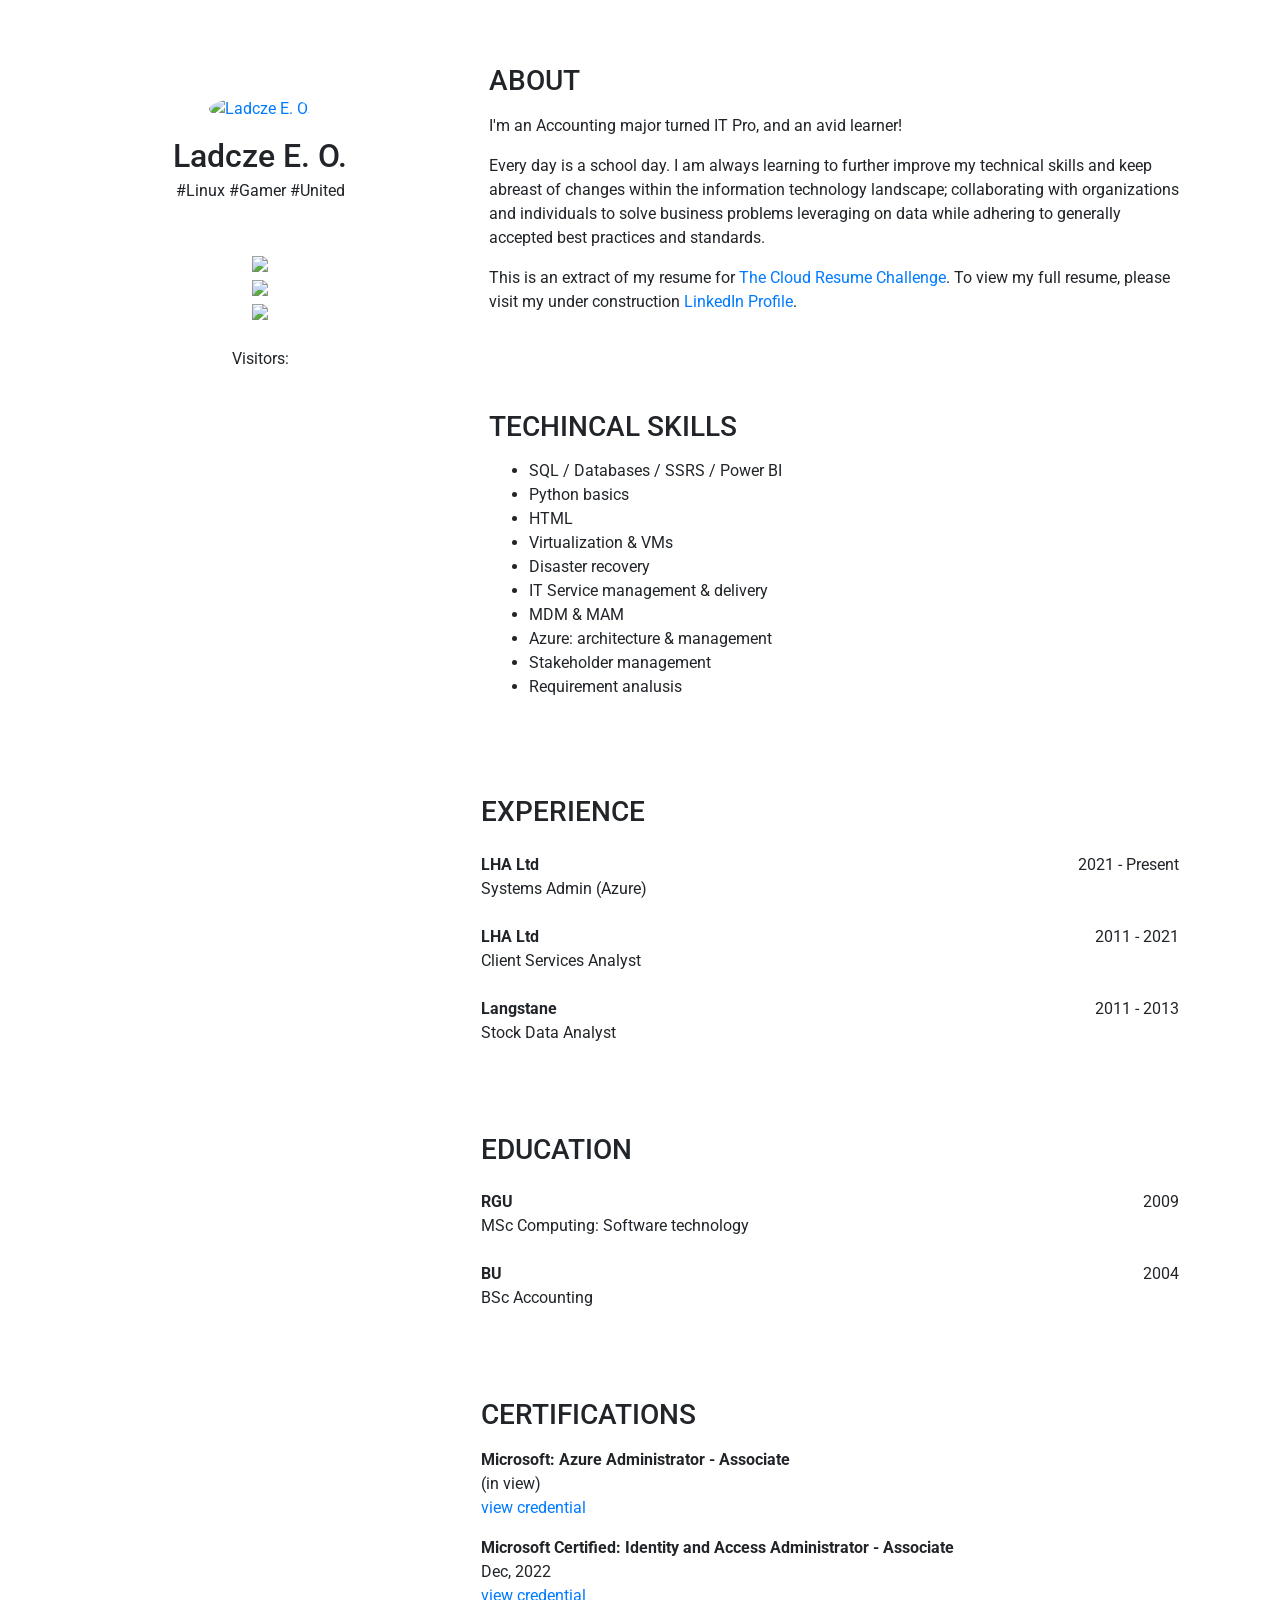
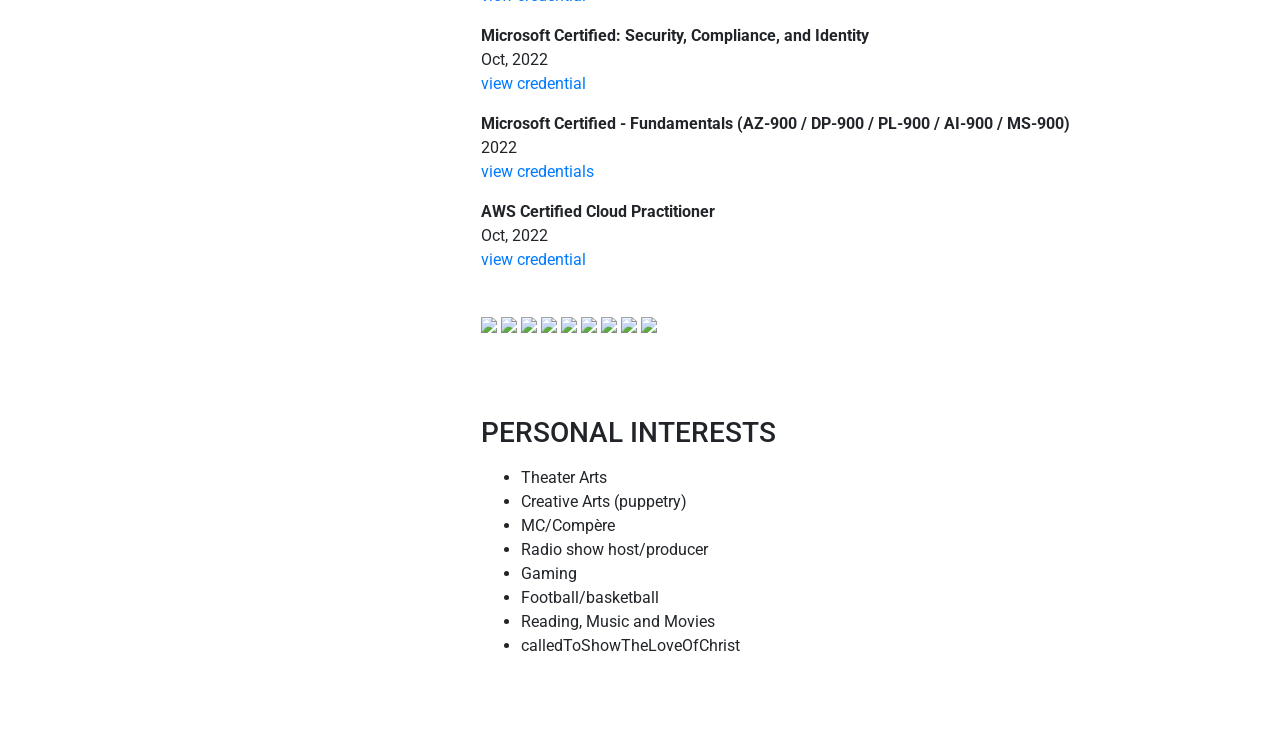
==== frontend/index.html @ a220a081 "Updates to strcuture, created main.js file" ====
<!DOCTYPE html>
<html lang="en">
<head>
	<meta http-equiv="Content-Type" content="text/html; charset=utf-8" />
	<meta name="viewport" content="width=device-width, initial-scale=1, shrink-to-fit=no" />
	<title>Ladcze E. O.</title>
    <link rel="icon" type="image/x-icon" href="img/favicon.ico" />
	<meta name="robots" content="noindex,nofollow" />
	<link rel="stylesheet" href="https://cdnjs.cloudflare.com/ajax/libs/twitter-bootstrap/4.4.1/css/bootstrap.min.css" />
	<link rel="stylesheet" href="css/styles.css" />
	<link rel="preconnect" href="https://fonts.gstatic.com" />
	<link rel="stylesheet" href="https://fonts.googleapis.com/css2?family=Roboto:wght@300;400;500;700;900&display=swap" />
</head>
<body>
	<div class="container my-3 my-md-5">
		<div class="row">
            <header class="col-12 col-md-4 col-lg-4">
                <aside class="sidebar text-center px-2 px-md-3 px-lg-5 py-4 py-md-5">
                    <div class="sticky-wrap">
                        <div id="user-info" class="user-info">
                            <div class="about"><a href="img/LEO-Avatar.png" alt="Ladcze E. O."><img src="LEO-Avatar.png" alt="Ladcze E. O." class="profile-pic img-fluid rounded-circle" /></a>
                                <h2 class="name mt-3 mb-1">Ladcze E. O.</h2>
                                <p class="job-name mb-0">#Linux #Gamer #United</p>
                            </div>
                            <div id="contact-info" class="contact-info mt-5">

                                <div class="social-icons">
                                    <ul class="list-unstyled mb-0">

<li>
<a href="https://github.com/ladcze" class="test">
<img src ="icons8-github-50.png" viewBox="0 0 24 24" img src ="img/img_chania.jpg">
<title>GitHub icon</title>
<path img src="icons8-linkedin-50.png"/>
</img>
</a>
</li>

<li>
<a href="https://linkedin.com/in" class="test">
<img src ="icons8-linkedin-50.png" viewBox="0 0 24 24" img src ="img/img_chania.jpg">
<title>GitHub icon</title>
<path img src="icons8-linkedin-50.png"/>
</img>
</a>
</li>

<li>
<a href="https://twitter.com/" class="test">
<img src ="icons8-twitter-50.png" viewBox="0 0 24 24" img src ="img/img_chania.jpg">
<title>Twitter icon</title>
<path img src="icons8-twitter-50.png"/>
</img>
</a>
</li>
                                    </ul>
                                </div>

<br>

<!-- Site stat (page counter) -->                                
<div id="visitors" class="visitors"> Visitors: <span id="visits"></span><span id="loader" class="loader"></span></div>
                            </div>
                        </div>
                    </div>
                </aside>
            </header>

<!-- About section -->                                
            <main class="col-12 col-md-8 col-lg-8">
				<div class="content ml-0 ml-md-2 mr-0">
					<section id="about" class="section mt-3 mt-md-0 p-3">
						<h3 class="mb-3 text-uppercase">About</h3>
<p>
I'm an Accounting major turned IT Pro, and an avid learner!
<p> Every day is a school day. I am always learning to further improve my technical skills and keep abreast of changes within the information technology landscape; collaborating with organizations and individuals to solve business problems leveraging on data while adhering to generally accepted best practices and standards.
                        </p>
<p>
This is an extract of my resume for <a href="https://cloudresumechallenge.dev/">The Cloud Resume Challenge</a>. 
To view my full resume, please visit my under construction <a href="https://www.linkedin.com/in//">LinkedIn Profile</a>.
</p>
<p>
</section>

<!-- Techincal skills section -->

                    <section id="Techincal Skills" class="section mt-3 mt-md-5 p-3">
						<h3 class="mb-3 text-uppercase">Techincal Skills</h3>
						<ul>
                            			<li>SQL / Databases / SSRS / Power BI </li>
          					<li>Python basics </li>
         					<li>HTML</li>
          					<li>Virtualization & VMs </li>
         					<li>Disaster recovery </li>
         					<li>IT Service management & delivery </li>
          					<li>MDM & MAM</li>
          					<li>Azure: architecture & management </li>
          					<li>Stakeholder management </li>
          					<li>Requirement analusis </li>
          					</ul>
					</section>
				</div>
                

<!-- Work Experiecne section-->
			<section id="experience" class="section mt-3 mt-md-5 p-3">
						<h3 class="mb-3 text-uppercase">Experience</h3>
						<div class="row mt-4 mb-2">
							<div class="col-6"> 
                                <span class="tiny-super font-weight-bold">LHA Ltd</span> 
                                <span class="tiny-super d-block title">Systems Admin (Azure)</span> 
                            </div>
				<div class="col-6 text-right"> <span class="tiny-super date">2021 - Present</span> </div>
						</div>
						<div class="row mt-4 mb-2">
							<div class="col-6"> 
                                <span class="tiny-super font-weight-bold">LHA Ltd</span> 
                                <span class="tiny-super d-block title">Client Services Analyst</span> 
                            </div>
				<div class="col-6 text-right"> <span class="tiny-super date">2011 - 2021</span> </div>
						</div>
                        <div class="row mt-4 mb-2">
							<div class="col-6"> 
                                <span class="tiny-super font-weight-bold">Langstane</span> 
                                <span class="tiny-super d-block title">Stock Data Analyst</span> 
                            </div>
				<div class="col-6 text-right"> <span class="tiny-super date">2011 - 2013</span> </div>
						               
</div>
</section>


<!-- Education section-->
			<section id="Education" class="section mt-3 mt-md-5 p-3">
						<h3 class="mb-3 text-uppercase">Education</h3>
                        			<div class="row mt-4 mb-2">
							<div class="col-6"> 
                                <span class="tiny-super d-block font-weight-bold">RGU</span> 
                                <span class="tiny-super">MSc Computing: Software technology</span> 
                            </div>
							<div class="col-6 text-right"> <span class="tiny-super">2009</span> </div>
						</div>

						<div class="row mt-4 mb-2">
							<div class="col-6"> 
                                <span class="tiny-super d-block font-weight-bold">BU</span> 
                                <span class="tiny-super">BSc Accounting</span> 
                            </div>
							<div class="col-6 text-right"> <span class="tiny-super">2004</span> </div>

</div>
</section>

<!-- Certifications section -->
<section id="certifications" class="section mt-3 mt-md-5 p-3">
<h3 class="mb-3 text-uppercase">Certifications</h3>

<div>
<strong>Microsoft: Azure Administrator - Associate</strong>
<p>
(in view)
<br /><a href="https://www.credly.com/badges">view credential</a>
</p>
</div>

<div>
<strong>Microsoft Certified: Identity and Access Administrator - Associate</strong>
<p>
Dec, 2022
<br /><a href="https://www.credly.com/badges/7c738f99-0f61-41a0-9105-2d678d7f0965/public_url">view credential</a>
</p>
</div>                        
						
<div>
<strong>Microsoft Certified: Security, Compliance, and Identity</strong>
<p>
Oct, 2022
<br /><a href="https://www.credly.com/badges/2fd1d959-5e57-4a53-86ec-54fb3fcf7940/public_url">view credential</a>
</p>
</div>                        

<div>
<strong>Microsoft Certified - Fundamentals (AZ-900 / DP-900 / PL-900 / AI-900 / MS-900)</strong>
<p>
2022
<br /><a href="https://www.credly.com/earner/earned">view credentials</a> 
</p>
</div>
                        
<div>
<strong>AWS Certified Cloud Practitioner</strong>
<br />Oct, 2022
<br /><a href="https://www.credly.com/badges/2fd1d959-5e57-4a53-86ec-54fb3fcf7940/public_url">view credential</a> 
</p>

<br>
<img src="microsoft-certified-identity-and-access-administrator-associate.png">	<img src="microsoft-certified-security-compliance-and-identity-fundamentals.png">	<img src="aws-certified-cloud-practitioner.png">	<img src="microsoft-certified-azure-fundamentals.png"> 	<img src="microsoft-365-certified-fundamentals.png">	<img src="microsoft-certified-azure-ai-fundamentals.png">	<img src="microsoft-certified-azure-data-fundamentals.png">	<img src="microsoft-certified-power-platform-fundamentals.png">	<img src="mta-database-fundamentals-certified-2021.png">		
</div>
</section>
                    

<!-- Hobbies/Personal interests section -->

                    <section id="Personal Interests" class="section mt-3 mt-md-5 p-3">
						<h3 class="mb-3 text-uppercase">Personal Interests</h3>
						<ul>
                            <li>Theater Arts</li>
          					<li>Creative Arts (puppetry)</li>
         					<li>MC/Compère</li>
          					<li>Radio show host/producer</li>
         					<li>Gaming</li>
         					<li>Football/basketball</li>
          					<li>Reading, Music and Movies</li>
          					<li>calledToShowTheLoveOfChrist</li>
                        </ul>
					</section>
				</div>
			</main>
		</div>
	</div>
    <script src="https://code.jquery.com/jquery-3.6.1.min.js" integrity="sha256-o88AwQnZB+VDvE9tvIXrMQaPlFFSUTR+nldQm1LuPXQ=" crossorigin="anonymous"></script>
	<script src="js/scripts.js"></script>
</body>
</html>
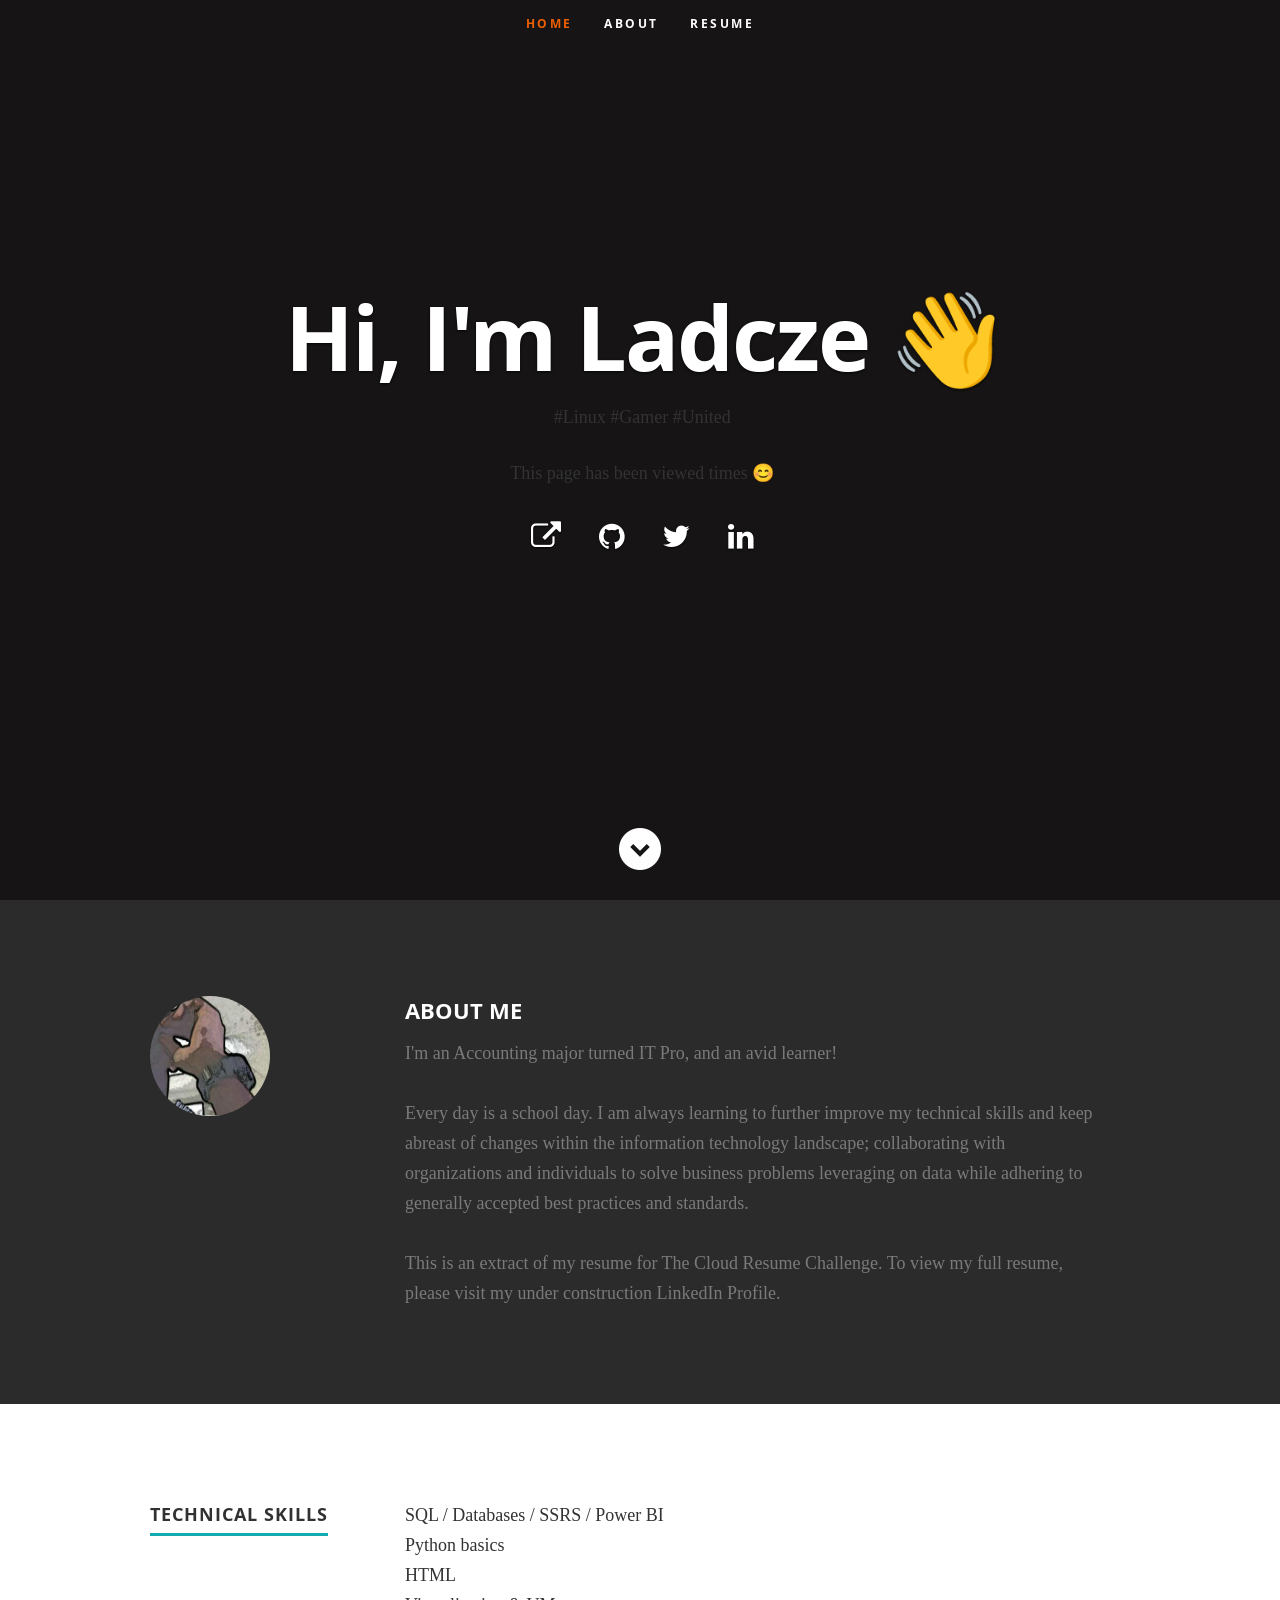
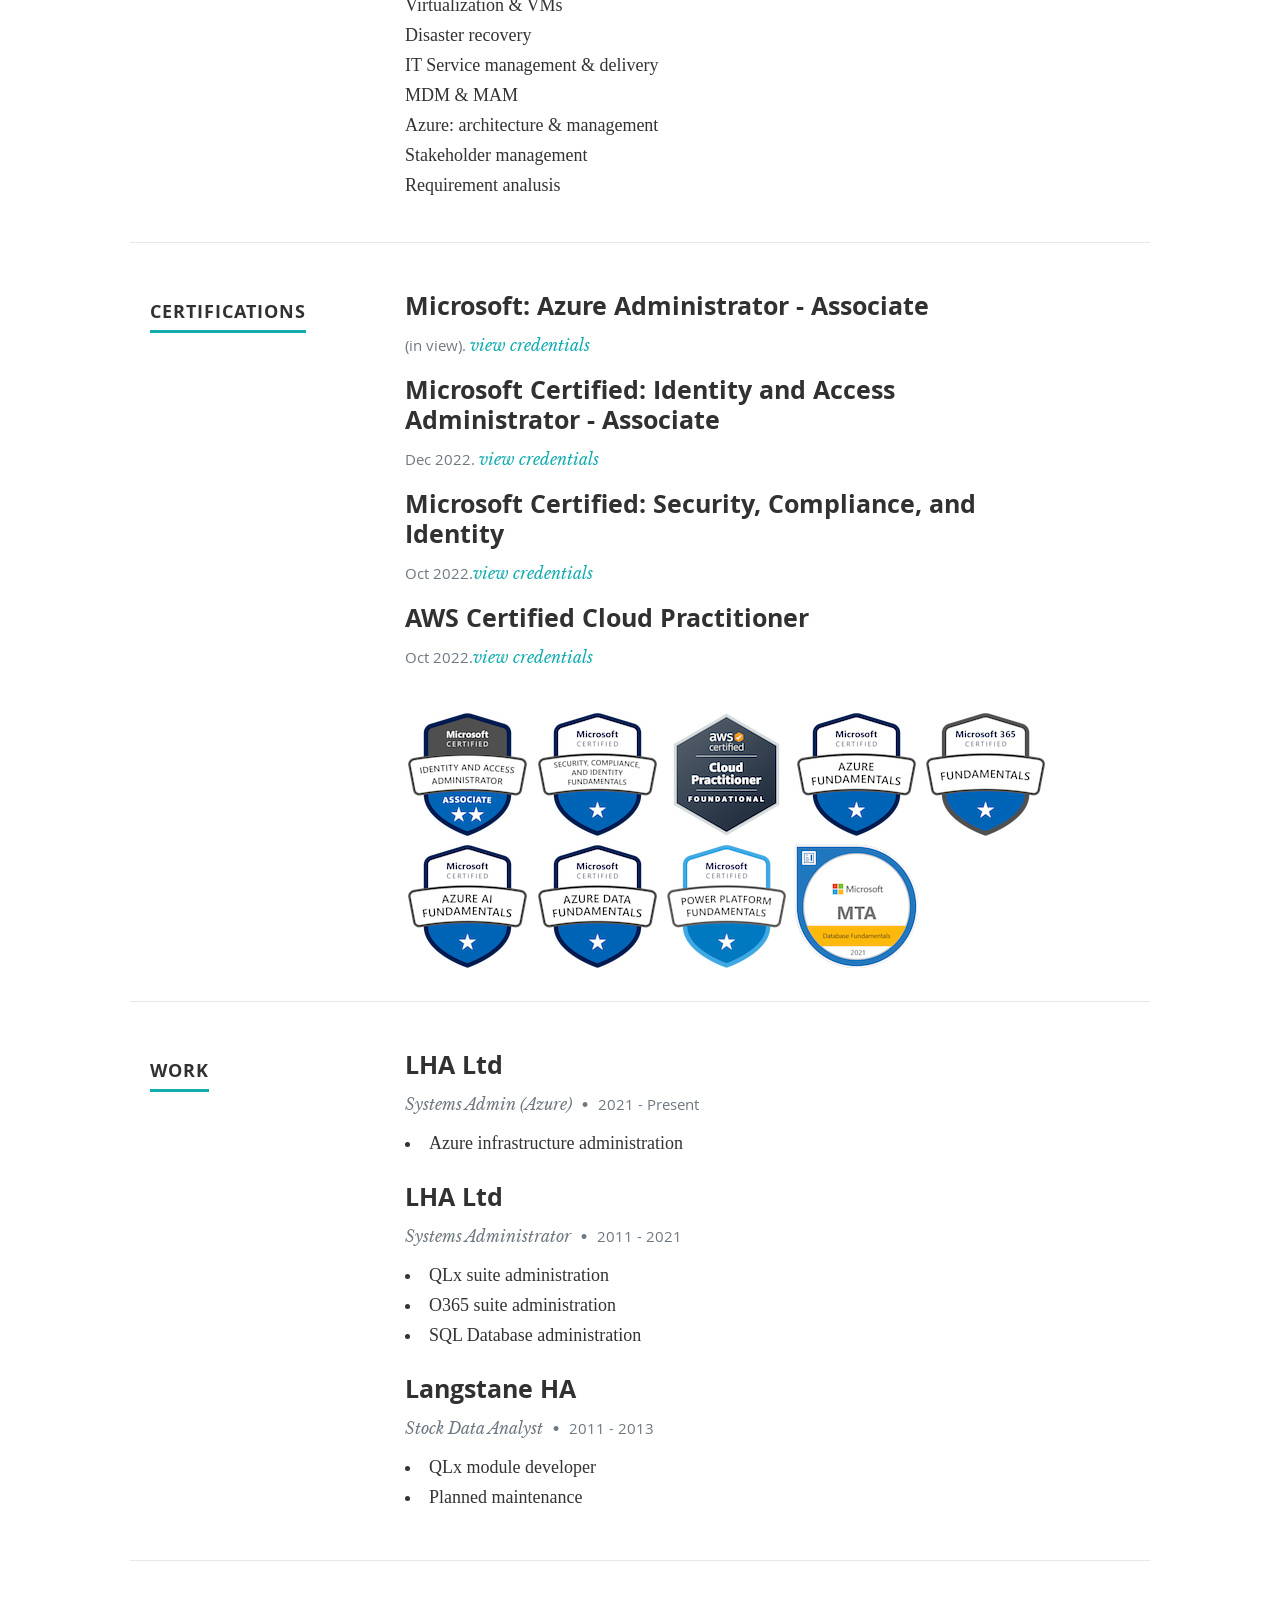
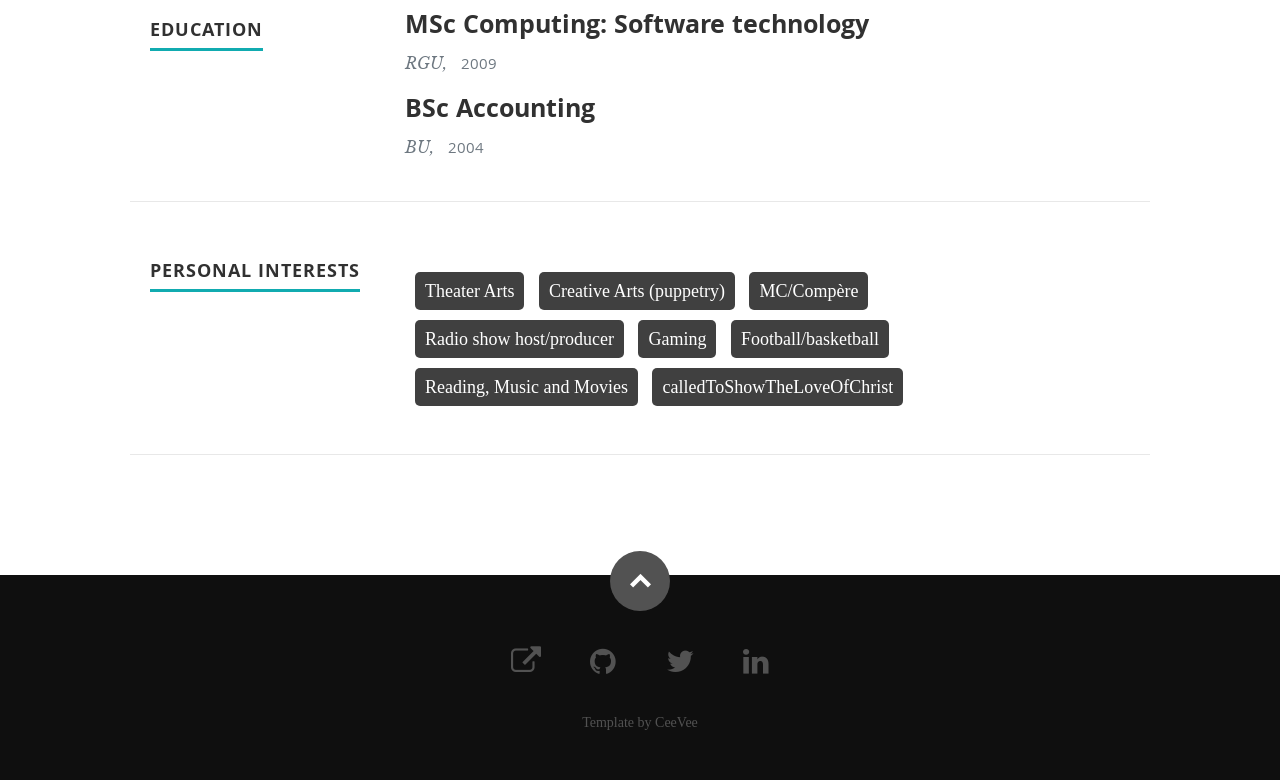
==== commit 6d9a5181: "Created azure function api" ====
--- a/frontend/index.html
+++ b/frontend/index.html
@@ -1,94 +1,125 @@
-
 <!DOCTYPE html>
-<html lang="en">
+<!--[if lt IE 8 ]><html class="no-js ie ie7" lang="en"> <![endif]-->
+<!--[if IE 8 ]><html class="no-js ie ie8" lang="en"> <![endif]-->
+<!--[if (gte IE 8)|!(IE)]><!--><html class="no-js" lang="en"> <!--<![endif]-->
 <head>
-	<meta http-equiv="Content-Type" content="text/html; charset=utf-8" />
-	<meta name="viewport" content="width=device-width, initial-scale=1, shrink-to-fit=no" />
-	<title>Ladcze E. O.</title>
-    <link rel="icon" type="image/x-icon" href="img/favicon.ico" />
-	<meta name="robots" content="noindex,nofollow" />
-	<link rel="stylesheet" href="https://cdnjs.cloudflare.com/ajax/libs/twitter-bootstrap/4.4.1/css/bootstrap.min.css" />
-	<link rel="stylesheet" href="css/styles.css" />
-	<link rel="preconnect" href="https://fonts.gstatic.com" />
-	<link rel="stylesheet" href="https://fonts.googleapis.com/css2?family=Roboto:wght@300;400;500;700;900&display=swap" />
+
+   <!--- Basic Page Needs
+   ================================================== -->
+   <meta charset="utf-8">
+	<title>Ladcze's Resume</title>
+	<meta name="description" content="">
+	<meta name="author" content="">
+
+   <!-- Mobile Specific Metas
+   ================================================== -->
+	<meta name="viewport" content="width=device-width, initial-scale=1, maximum-scale=1">
+
+	<!-- CSS
+    ================================================== -->
+   <link rel="stylesheet" href="css/default.css">
+	<link rel="stylesheet" href="css/layout.css">
+   <link rel="stylesheet" href="css/media-queries.css">
+   <link rel="stylesheet" href="css/magnific-popup.css">
+
+   <!-- Script
+   ================================================== -->
+   <script src="js/modernizr.js"></script>
+   <script src="main.js"></script>
+
+   <!-- Favicons
+	================================================== -->
+	<link rel="shortcut icon" href="favicon.png" >
+
 </head>
+
 <body>
-	<div class="container my-3 my-md-5">
-		<div class="row">
-            <header class="col-12 col-md-4 col-lg-4">
-                <aside class="sidebar text-center px-2 px-md-3 px-lg-5 py-4 py-md-5">
-                    <div class="sticky-wrap">
-                        <div id="user-info" class="user-info">
-                            <div class="about"><a href="img/LEO-Avatar.png" alt="Ladcze E. O."><img src="LEO-Avatar.png" alt="Ladcze E. O." class="profile-pic img-fluid rounded-circle" /></a>
-                                <h2 class="name mt-3 mb-1">Ladcze E. O.</h2>
-                                <p class="job-name mb-0">#Linux #Gamer #United</p>
-                            </div>
-                            <div id="contact-info" class="contact-info mt-5">
-
-                                <div class="social-icons">
-                                    <ul class="list-unstyled mb-0">
-
-<li>
-<a href="https://github.com/ladcze" class="test">
-<img src ="icons8-github-50.png" viewBox="0 0 24 24" img src ="img/img_chania.jpg">
-<title>GitHub icon</title>
-<path img src="icons8-linkedin-50.png"/>
-</img>
-</a>
-</li>
-
-<li>
-<a href="https://linkedin.com/in" class="test">
-<img src ="icons8-linkedin-50.png" viewBox="0 0 24 24" img src ="img/img_chania.jpg">
-<title>GitHub icon</title>
-<path img src="icons8-linkedin-50.png"/>
-</img>
-</a>
-</li>
-
-<li>
-<a href="https://twitter.com/" class="test">
-<img src ="icons8-twitter-50.png" viewBox="0 0 24 24" img src ="img/img_chania.jpg">
-<title>Twitter icon</title>
-<path img src="icons8-twitter-50.png"/>
-</img>
-</a>
-</li>
-                                    </ul>
-                                </div>
-
-<br>
-
-<!-- Site stat (page counter) -->                                
-<div id="visitors" class="visitors"> Visitors: <span id="visits"></span><span id="loader" class="loader"></span></div>
-                            </div>
-                        </div>
-                    </div>
-                </aside>
-            </header>
-
-<!-- About section -->                                
-            <main class="col-12 col-md-8 col-lg-8">
-				<div class="content ml-0 ml-md-2 mr-0">
-					<section id="about" class="section mt-3 mt-md-0 p-3">
-						<h3 class="mb-3 text-uppercase">About</h3>
-<p>
-I'm an Accounting major turned IT Pro, and an avid learner!
-<p> Every day is a school day. I am always learning to further improve my technical skills and keep abreast of changes within the information technology landscape; collaborating with organizations and individuals to solve business problems leveraging on data while adhering to generally accepted best practices and standards.
-                        </p>
-<p>
-This is an extract of my resume for <a href="https://cloudresumechallenge.dev/">The Cloud Resume Challenge</a>. 
-To view my full resume, please visit my under construction <a href="https://www.linkedin.com/in//">LinkedIn Profile</a>.
-</p>
-<p>
-</section>
-
-<!-- Techincal skills section -->
-
-                    <section id="Techincal Skills" class="section mt-3 mt-md-5 p-3">
-						<h3 class="mb-3 text-uppercase">Techincal Skills</h3>
-						<ul>
-                            			<li>SQL / Databases / SSRS / Power BI </li>
+
+   <!-- Header
+   ================================================== -->
+   <header id="home">
+
+      <nav id="nav-wrap">
+
+         <a class="mobile-btn" href="#nav-wrap" title="Show navigation">Show navigation</a>
+	      <a class="mobile-btn" href="#" title="Hide navigation">Hide navigation</a>
+
+         <ul id="nav" class="nav">
+            <li class="current"><a class="smoothscroll" href="#home">Home</a></li>
+            <li><a class="smoothscroll" href="#about">About</a></li>
+	         <li><a class="smoothscroll" href="#resume">Resume</a></li>
+         </ul> <!-- end #nav -->
+
+      </nav> <!-- end #nav-wrap -->
+
+      <div class="row banner">
+         <div class="banner-text">
+            <h1 class="responsive-headline">Hi, I'm Ladcze &#128075</h1>
+            <p class="job-name mb-0">#Linux #Gamer #United</p>
+            
+            <p>This page has been viewed <a id="counter"></a> times &#128522 </p> 
+            <ul class="social">
+               <li><a href="https://ladcze.click"><i class="fa fa-external-link"></i></a></li>
+               <li><a href="https://github.com/ladcze/azure-cloud-resume"><i class="fa fa-github"></i></a></li>
+               <li><a href="https://twitter.com/ladcze"><i class="fa fa-twitter"></i></a></li>
+               <li><a href="https://linkedin.com/in/ladcze"><i class="fa fa-linkedin"></i></a></li>
+              <!-- <li><a href="https://instagram.com/"><i class="fa fa-instagram"></i></a></li>
+               <li><a href="https://youtube.com/"><i class="fa fa-youtube"></i></a></li> -->
+               
+            </ul>
+         </div>
+      </div>
+
+      <p class="scrolldown">
+         <a class="smoothscroll" href="#about"><i class="icon-down-circle"></i></a>
+      </p>
+
+   </header> <!-- Header End -->
+
+
+   <!-- About Section
+   ================================================== -->
+   <section id="about">
+
+      <div class="row">
+
+         <div class="three columns">
+
+            <img class="profile-pic"  src="images/me.png" alt="" />
+
+         </div>
+
+         <div class="nine columns main-col">
+
+            <h2>ABOUT ME</h2>
+
+            <p>  I'm an Accounting major turned IT Pro, and an avid learner!
+            <br> 
+            <p> Every day is a school day. I am always learning to further improve my technical skills and keep abreast of changes within the information technology landscape; collaborating with organizations and individuals to solve business problems leveraging on data while adhering to generally accepted best practices and standards.
+            <br>
+            <p> This is an extract of my resume for The Cloud Resume Challenge. To view my full resume, please visit my under construction LinkedIn Profile.  
+            </div> <!-- end .main-col -->
+      </div>
+   </section> <!-- About Section End-->
+
+
+   <!-- Resume Section
+   ================================================== -->
+   <section id="resume">
+
+<!-- Technical skills -->
+      <div class="row education">
+
+         <div class="three columns header-col">
+            <h1><span>Technical Skills</span></h1>
+         </div>
+
+         <div class="nine columns main-col">
+
+            <div class="row item">
+               <div class="twelve columns">
+                       <ul>
+                        <li>SQL / Databases / SSRS / Power BI </li>
           					<li>Python basics </li>
          					<li>HTML</li>
           					<li>Virtualization & VMs </li>
@@ -98,128 +129,216 @@
           					<li>Azure: architecture & management </li>
           					<li>Stakeholder management </li>
           					<li>Requirement analusis </li>
-          					</ul>
-					</section>
-				</div>
-                
-
-<!-- Work Experiecne section-->
-			<section id="experience" class="section mt-3 mt-md-5 p-3">
-						<h3 class="mb-3 text-uppercase">Experience</h3>
-						<div class="row mt-4 mb-2">
-							<div class="col-6"> 
-                                <span class="tiny-super font-weight-bold">LHA Ltd</span> 
-                                <span class="tiny-super d-block title">Systems Admin (Azure)</span> 
-                            </div>
-				<div class="col-6 text-right"> <span class="tiny-super date">2021 - Present</span> </div>
-						</div>
-						<div class="row mt-4 mb-2">
-							<div class="col-6"> 
-                                <span class="tiny-super font-weight-bold">LHA Ltd</span> 
-                                <span class="tiny-super d-block title">Client Services Analyst</span> 
-                            </div>
-				<div class="col-6 text-right"> <span class="tiny-super date">2011 - 2021</span> </div>
-						</div>
-                        <div class="row mt-4 mb-2">
-							<div class="col-6"> 
-                                <span class="tiny-super font-weight-bold">Langstane</span> 
-                                <span class="tiny-super d-block title">Stock Data Analyst</span> 
-                            </div>
-				<div class="col-6 text-right"> <span class="tiny-super date">2011 - 2013</span> </div>
-						               
-</div>
+          					</ul> 
+               </div>
+            </div> <!-- item end -->
+         </div> <!-- main-col end -->
+      </div> <!-- End Tech skills -->
+
+
+<!-- Certifications -->
+      <div class="row education">
+
+         <div class="three columns header-col">
+            <h1><span>Certifications</span></h1>
+         </div>
+
+         <div class="nine columns main-col">
+            <div class="row item">
+               <div class="twelve columns">
+                  <h3>Microsoft: Azure Administrator - Associate</h3>
+                  <p class="info"><em class="date">(in view).</em> <a href="https://www.credly.com/badges">view credentials</a></p>
+               </div>
+            </div> <!-- item end -->
+
+            <div class="row item">
+               <div class="twelve columns">
+                  <h3>Microsoft Certified: Identity and Access Administrator - Associate</h3>
+                  <p class="info"><em class="date">Dec 2022.</em> <a href="https://www.credly.com/badges/7c738f99-0f61-41a0-9105-2d678d7f0965/public_url">view credentials</a></p>
+               </div>
+            </div> <!-- item end -->
+
+            <div class="row item">
+               <div class="twelve columns">
+                  <h3>Microsoft Certified: Security, Compliance, and Identity</h3>
+                  <p class="info"><em class="date">Oct 2022.</em><a href="https://www.credly.com/badges/2fd1d959-5e57-4a53-86ec-54fb3fcf7940/public_url">view credentials</a></p>
+                  </div>
+            </div> <!-- item end -->
+
+            <div class="row item">
+               <div class="twelve columns">
+                  <h3>AWS Certified Cloud Practitioner</h3>
+                  <p class="info"><em class="date">Oct 2022.</em><a href="https://www.credly.com/badges/2fd1d959-5e57-4a53-86ec-54fb3fcf7940/public_url">view credentials</a></p>
+               </div>
+            </div> <!-- item end -->
+<br>
+            <div class="row item">
+               <div class="twelve columns">
+               <img src="images/microsoft-certified-identity-and-access-administrator-associate.png">	<img src="images/microsoft-certified-security-compliance-and-identity-fundamentals.png">	<img src="images/aws-certified-cloud-practitioner.png">	<img src="images/microsoft-certified-azure-fundamentals.png"> 	<img src="images/microsoft-365-certified-fundamentals.png">	<img src="images/microsoft-certified-azure-ai-fundamentals.png">	<img src="images/microsoft-certified-azure-data-fundamentals.png">	<img src="images/microsoft-certified-power-platform-fundamentals.png">	<img src="images/mta-database-fundamentals-certified-2021.png">		
+               </div>
+               </div>
+         </div> <!-- main-col end -->
+      </div> <!-- End Certifications -->
+    
+
+      <!-- Work-->
+      <div class="row work">
+
+         <div class="three columns header-col">
+            <h1><span>Work</span></h1>
+         </div>
+
+         <div class="nine columns main-col">
+
+            <div class="row item">
+               <div class="twelve columns">
+                  <h3>LHA Ltd</h3>
+                  <p class="info">Systems Admin (Azure) <span>&bull;</span> <em class="date">2021 - Present</em></p> 
+                  <li>Azure infrastructure administration</li>
+                  </p>
+               </div>
+            </div> <!-- item end -->
+
+            <div class="row item">
+               <div class="twelve columns">
+                  <h3>LHA Ltd</h3>
+                  <p class="info">Systems Administrator <span>&bull;</span> <em class="date">2011 - 2021</em></p>
+                  <li>QLx suite administration</li>
+                  <li>O365 suite administration</li>
+                  <li>SQL Database administration</li>
+                  </p>
+               </div>
+            </div> <!-- item end -->
+
+            <div class="row item">
+               <div class="twelve columns">
+                  <h3>Langstane HA</h3>
+                  <p class="info">Stock Data Analyst <span>&bull;</span> <em class="date">2011 - 2013</em></p>
+                  <li>QLx module developer</li>
+                  <li>Planned maintenance</li>
+                  </p>
+               </div>
+            </div> <!-- item end -->
+            </div> <!-- main-col end -->
+      </div> <!-- End Work -->
+ 
+
+      <!-- Education -->
+      <div class="row education">
+
+         <div class="three columns header-col">
+            <h1><span>Education</span></h1>
+         </div>
+
+         <div class="nine columns main-col">
+
+            <div class="row item">
+               <div class="twelve columns">
+               <h3>MSc Computing: Software technology</h3>
+               <p class="info">RGU,<span></span> <em class="date">2009</em></p>
+               </div>
+            </div> <!-- item end -->
+
+            <div class="row item">
+               <div class="twelve columns">
+               <h3>BSc Accounting</h3>
+               <p class="info">BU,<span></span> <em class="date">2004</em></p>
+               </div>
+
+            </div> <!-- item end -->
+         </div> <!-- main-col end -->
+      </div> <!-- End Education -->
+
+
+<!-- Personal Interests -->
+      <div class="row education">
+         <div class="three columns header-col">
+            <h1><span>Personal Interests</span></h1>
+         </div>
+         <div class="nine columns main-col">
+         <div class="row item">
+<ul>
+<style>
+body
+{
+-webkit-font-smoothing:antialiased;
+color:#333332;
+font-family:Lora, serif;
+font-size:18px;
+font-weight:400;
+line-height:1.4;
+text-rendering:optimizeLegibility;
+}
+
+.skill-set li:hover
+{
+background:#3498db;
+}
+
+.skill-set li
+{
+background:rgba(0,0,0,.75);
+border-radius:5px;
+color:#FFF;
+display:inline-block;
+list-style:none;
+margin:10px 10px 0 0;
+padding:10px;
+text-align:right;
+}
+</style>
+
+<section>
+<ul class="skill-set">
+<li>Theater Arts</li>
+<li>Creative Arts (puppetry)</li>
+<li>MC/Compère</li>
+<li>Radio show host/producer</li>
+<li>Gaming</li>
+<li>Football/basketball</li>
+<li>Reading, Music and Movies</li>
+<li>calledToShowTheLoveOfChrist</li>
+</ul>
 </section>
-
-
-<!-- Education section-->
-			<section id="Education" class="section mt-3 mt-md-5 p-3">
-						<h3 class="mb-3 text-uppercase">Education</h3>
-                        			<div class="row mt-4 mb-2">
-							<div class="col-6"> 
-                                <span class="tiny-super d-block font-weight-bold">RGU</span> 
-                                <span class="tiny-super">MSc Computing: Software technology</span> 
-                            </div>
-							<div class="col-6 text-right"> <span class="tiny-super">2009</span> </div>
-						</div>
-
-						<div class="row mt-4 mb-2">
-							<div class="col-6"> 
-                                <span class="tiny-super d-block font-weight-bold">BU</span> 
-                                <span class="tiny-super">BSc Accounting</span> 
-                            </div>
-							<div class="col-6 text-right"> <span class="tiny-super">2004</span> </div>
-
-</div>
-</section>
-
-<!-- Certifications section -->
-<section id="certifications" class="section mt-3 mt-md-5 p-3">
-<h3 class="mb-3 text-uppercase">Certifications</h3>
-
-<div>
-<strong>Microsoft: Azure Administrator - Associate</strong>
-<p>
-(in view)
-<br /><a href="https://www.credly.com/badges">view credential</a>
-</p>
-</div>
-
-<div>
-<strong>Microsoft Certified: Identity and Access Administrator - Associate</strong>
-<p>
-Dec, 2022
-<br /><a href="https://www.credly.com/badges/7c738f99-0f61-41a0-9105-2d678d7f0965/public_url">view credential</a>
-</p>
-</div>                        
-						
-<div>
-<strong>Microsoft Certified: Security, Compliance, and Identity</strong>
-<p>
-Oct, 2022
-<br /><a href="https://www.credly.com/badges/2fd1d959-5e57-4a53-86ec-54fb3fcf7940/public_url">view credential</a>
-</p>
-</div>                        
-
-<div>
-<strong>Microsoft Certified - Fundamentals (AZ-900 / DP-900 / PL-900 / AI-900 / MS-900)</strong>
-<p>
-2022
-<br /><a href="https://www.credly.com/earner/earned">view credentials</a> 
-</p>
-</div>
-                        
-<div>
-<strong>AWS Certified Cloud Practitioner</strong>
-<br />Oct, 2022
-<br /><a href="https://www.credly.com/badges/2fd1d959-5e57-4a53-86ec-54fb3fcf7940/public_url">view credential</a> 
-</p>
-
-<br>
-<img src="microsoft-certified-identity-and-access-administrator-associate.png">	<img src="microsoft-certified-security-compliance-and-identity-fundamentals.png">	<img src="aws-certified-cloud-practitioner.png">	<img src="microsoft-certified-azure-fundamentals.png"> 	<img src="microsoft-365-certified-fundamentals.png">	<img src="microsoft-certified-azure-ai-fundamentals.png">	<img src="microsoft-certified-azure-data-fundamentals.png">	<img src="microsoft-certified-power-platform-fundamentals.png">	<img src="mta-database-fundamentals-certified-2021.png">		
-</div>
-</section>
-                    
-
-<!-- Hobbies/Personal interests section -->
-
-                    <section id="Personal Interests" class="section mt-3 mt-md-5 p-3">
-						<h3 class="mb-3 text-uppercase">Personal Interests</h3>
-						<ul>
-                            <li>Theater Arts</li>
-          					<li>Creative Arts (puppetry)</li>
-         					<li>MC/Compère</li>
-          					<li>Radio show host/producer</li>
-         					<li>Gaming</li>
-         					<li>Football/basketball</li>
-          					<li>Reading, Music and Movies</li>
-          					<li>calledToShowTheLoveOfChrist</li>
-                        </ul>
-					</section>
-				</div>
-			</main>
-		</div>
-	</div>
-    <script src="https://code.jquery.com/jquery-3.6.1.min.js" integrity="sha256-o88AwQnZB+VDvE9tvIXrMQaPlFFSUTR+nldQm1LuPXQ=" crossorigin="anonymous"></script>
-	<script src="js/scripts.js"></script>
+               </div>
+            </div> <!-- item end -->
+          </div> <!-- main-col end -->
+      </div> <!-- Personal Interests -->
+   </section> 
+<!-- Resume Section End-->
+
+   <!-- footer -->
+   <footer>
+      <div class="row">
+         <div class="twelve columns">
+            <ul class="social-links">
+               <li><a href="https://ladcze.click"><i class="fa fa-external-link"></i></a></li>
+               <li><a href="https://github.com/ladcze/azure-cloud-resume"><i class="fa fa-github"></i></a></li>
+               <li><a href="https://twitter.com/ladcze"><i class="fa fa-twitter"></i></a></li>
+               <li><a href="https://linkedin.com/in/ladcze"><i class="fa fa-linkedin"></i></a></li>
+              <!-- <li><a href="https://instagram.com/"><i class="fa fa-instagram"></i></a></li>
+               <li><a href="https://youtube.com/"><i class="fa fa-youtube"></i></a></li> -->
+            </ul>
+
+            <ul class="copyright">
+               <a href="https://www.styleshout.com/free-templates/ceevee/"> Template by CeeVee </a>
+            </ul>
+         </div>
+         <div id="go-top"><a class="smoothscroll" title="Back to Top" href="#home"><i class="icon-up-open"></i></a></div>
+      </div>
+   </footer> <!-- Footer End-->
+
+   <!-- Java Script -->
+   <script src="http://ajax.googleapis.com/ajax/libs/jquery/1.10.2/jquery.min.js"></script>
+   <script>window.jQuery || document.write('<script src="js/jquery-1.10.2.min.js"><\/script>')</script>
+   <script type="text/javascript" src="js/jquery-migrate-1.2.1.min.js"></script>
+
+   <script src="js/jquery.flexslider.js"></script>
+   <script src="js/waypoints.js"></script>
+   <script src="js/jquery.fittext.js"></script>
+   <script src="js/magnific-popup.js"></script>
+   <script src="js/init.js"></script>
+
 </body>
-</html>
+
+</html>
--- a/frontend/css/default.css
+++ b/frontend/css/default.css
@@ -0,0 +1,807 @@
+/*
+=====================================================================
+*   Ceevee v1.0 Default Stylesheet
+*   url: styleshout.com
+*   03-17-2014
+=====================================================================
+
+TOC:
+a. Webfonts and Icon fonts
+b. Reset
+c. Default Styles
+   1. Basic
+   2. Typography
+   3. Links
+   4. Images
+   5. Buttons
+   6. Forms
+d. Grid
+e. Others
+   1. Clearing
+   2. Misc
+
+=====================================================================  */
+
+/* ------------------------------------------------------------------ */
+/* a. Webfonts and Icon fonts
+ ------------------------------------------------------------------ */
+
+@import url("fonts.css");
+@import url("fontello/css/fontello.css");
+@import url("font-awesome/css/font-awesome.min.css");
+
+/* ------------------------------------------------------------------
+/* b. Reset
+      Adapted from:
+      Normalize.css - https://github.com/necolas/normalize.css/
+      HTML5 Doctor Reset - html5doctor.com/html-5-reset-stylesheet/
+/* ------------------------------------------------------------------ */
+
+html, body, div, span, object, iframe,
+h1, h2, h3, h4, h5, h6, p, blockquote, pre,
+abbr, address, cite, code,
+del, dfn, em, img, ins, kbd, q, samp,
+small, strong, sub, sup, var,
+b, i,
+dl, dt, dd, ol, ul, li,
+fieldset, form, label, legend,
+table, caption, tbody, tfoot, thead, tr, th, td,
+article, aside, canvas, details, figcaption, figure,
+footer, header, hgroup, menu, nav, section, summary,
+time, mark, audio, video {
+   margin: 0;
+   padding: 0;
+   border: 0;
+   outline: 0;
+   font-size: 100%;
+   vertical-align: baseline;
+   background: transparent;
+}
+
+article,aside,details,figcaption,figure,
+footer,header,hgroup,menu,nav,section {
+   display: block;
+}
+
+audio,
+canvas,
+video {
+   display: inline-block;
+}
+
+audio:not([controls]) {
+   display: none;
+   height: 0;
+}
+
+[hidden] { display: none; }
+
+code, kbd, pre, samp {
+   font-family: monospace, serif;
+   font-size: 1em;
+}
+
+pre {
+   white-space: pre;
+   white-space: pre-wrap;
+   word-wrap: break-word;
+}
+
+blockquote, q { quotes: &#8220 &#8220; }
+
+blockquote:before, blockquote:after,
+q:before, q:after {
+   content: '';
+   content: none;
+}
+
+ins {
+   background-color: #ff9;
+   color: #000;
+   text-decoration: none;
+}
+
+mark {
+   background-color: #A7F4F6;
+   color: #555;
+}
+
+del { text-decoration: line-through; }
+
+abbr[title], dfn[title] {
+   border-bottom: 1px dotted;
+   cursor: help;
+}
+
+table {
+   border-collapse: collapse;
+   border-spacing: 0;
+}
+
+
+/* ------------------------------------------------------------------ */
+/* c. Default and Basic Styles
+      Adapted from:
+      Skeleton CSS Framework - http://www.getskeleton.com/
+      Typeplate Typographic Starter Kit - http://typeplate.com/
+/* ------------------------------------------------------------------ */
+
+/*  1. Basic  ------------------------------------------------------- */
+
+*,
+*:before,
+*:after {
+   -moz-box-sizing: border-box;
+   -webkit-box-sizing: border-box;
+   box-sizing: border-box;
+}
+
+html {
+   font-size: 62.5%;
+   -webkit-font-smoothing: antialiased;
+}
+
+body {
+   background: #fff;
+   font-family: 'opensans-regular', sans-serif;
+   font-weight: normal;
+   font-size: 15px;
+   line-height: 30px;
+	color: #838C95;
+
+   -webkit-font-smoothing: antialiased; /* Fix for webkit rendering */
+	-webkit-text-size-adjust: 100%;
+}
+
+/*  2. Typography
+       Vertical rhythm with leading derived from 6
+--------------------------------------------------------------------- */
+
+h1, h2, h3, h4, h5, h6 {
+   color: #313131;
+	font-family: 'opensans-bold', sans-serif;
+   font-weight: normal;
+}
+h1 a, h2 a, h3 a, h4 a, h5 a, h6 a { font-weight: inherit; }
+h1 { font-size: 38px; line-height: 42px; margin-bottom: 12px; letter-spacing: -1px; }
+h2 { font-size: 28px; line-height: 36px; margin-bottom: 6px; }
+h3 { font-size: 22px; line-height: 30px; margin-bottom: 12px; }
+h4 { font-size: 20px; line-height: 30px; margin-bottom: 6px; }
+h5 { font-size: 18px; line-height: 30px; }
+h6 { font-size: 14px; line-height: 30px; }
+.subheader { }
+
+p { margin: 0 0 30px 0; }
+p img { margin: 0; }
+p.lead {
+   font: 19px/36px 'opensans-light', sans-serif;
+   margin-bottom: 18px;
+}
+
+/* for 'em' and 'strong' tags, font-size and line-height should be same with
+the body tag due to rendering problems in some browsers */
+em { font: 15px/30px 'opensans-italic', sans-serif; }
+strong, b { font: 15px/30px 'opensans-bold', sans-serif; }
+small { font-size: 11px; line-height: inherit; }
+
+/*	Blockquotes */
+blockquote {
+   margin: 30px 0px;
+   padding-left: 40px;
+   position: relative;
+}
+blockquote:before {
+   content: "\201C";
+   opacity: 0.45;
+   font-size: 80px;
+   line-height: 0px;
+   margin: 0;
+   font-family: arial, sans-serif;
+
+   position: absolute;
+   top:  30px;
+	left: 0;
+}
+blockquote p {
+   font-family: 'librebaskerville-italic', serif;
+   padding: 0;
+   font-size: 18px;
+   line-height: 36px;
+}
+blockquote cite {
+   display: block;
+   font-size: 12px;
+   font-style: normal;
+   line-height: 18px;
+}
+blockquote cite:before { content: "\2014 \0020"; }
+blockquote cite a,
+blockquote cite a:visited { color: #8B9798; border: none }
+
+/* ---------------------------------------------------------------------
+/*  Pull Quotes Markup
+/*
+    <aside class="pull-quote">
+		<blockquote>
+			<p></p>
+		</blockquote>
+	 </aside>
+/*
+/* --------------------------------------------------------------------- */
+.pull-quote {
+   position: relative;
+	padding: 18px 30px 18px 0px;
+}
+.pull-quote:before,
+.pull-quote:after {
+	height: 1em;
+	opacity: 0.45;
+	position: absolute;
+	font-size: 80px;
+   font-family: Arial, Sans-Serif;
+}
+.pull-quote:before {
+	content: "\201C";
+	top:  33px;
+	left: 0;
+}
+.pull-quote:after {
+	content: '\201D';
+	bottom: -33px;
+	right: 0;
+}
+.pull-quote blockquote {
+   margin: 0;
+}
+.pull-quote blockquote:before {
+   content: none;
+}
+
+/* Abbreviations */
+abbr {
+   font-family: 'opensans-bold', sans-serif;
+	font-variant: small-caps;
+	text-transform: lowercase;
+   letter-spacing: .5px;
+	color: gray;
+}
+abbr:hover { cursor: help; }
+
+/* drop cap */
+.drop-cap:first-letter {
+	float: left;
+	margin: 0;
+	padding: 14px 6px 0 0;
+	font-size: 84px;
+	font-family: /* Copperplate */ 'opensans-bold', sans-serif;
+   line-height: 60px;
+	text-indent: 0;
+	background: transparent;
+	color: inherit;
+}
+
+hr { border: solid #E3E3E3; border-width: 1px 0 0; clear: both; margin: 11px 0 30px; height: 0; }
+
+
+/*  3. Links  ------------------------------------------------------- */
+
+a, a:visited {
+   text-decoration: none;
+   outline: 0;
+   color: #11ABB0;
+
+   -webkit-transition: color .3s ease-in-out;
+   -moz-transition: color .3s ease-in-out;
+   -o-transition: color .3s ease-in-out;
+   transition: color .3s ease-in-out;
+}
+a:hover, a:focus { color: #313131; }
+p a, p a:visited { line-height: inherit; }
+
+
+/*  4. List  --------------------------------------------------------- */
+
+ul, ol { margin-bottom: 24px; margin-top: 12px; }
+ul { list-style: none outside; }
+ol { list-style: decimal; }
+ol, ul.square, ul.circle, ul.disc { margin-left: 30px; }
+ul.square { list-style: square outside; }
+ul.circle { list-style: circle outside; }
+ul.disc { list-style: disc outside; }
+ul ul, ul ol,
+ol ol, ol ul { margin: 6px 0 6px 30px; }
+ul ul li, ul ol li,
+ol ol li, ol ul li { margin-bottom: 6px; }
+li { line-height: 18px; margin-bottom: 12px; }
+ul.large li { }
+li p { }
+
+/* ---------------------------------------------------------------------
+/*  Stats Tab Markup
+
+    <ul class="stats-tabs">
+		<li><a href="#">[value]<b>[name]</b></a></li>
+	 </ul>
+
+    Extend this object into your markup.
+/*
+/* --------------------------------------------------------------------- */
+.stats-tabs {
+   padding: 0;
+   margin: 24px 0;
+}
+.stats-tabs li {
+	display: inline-block;
+	margin: 0 10px 18px 0;
+	padding: 0 10px 0 0;
+	border-right: 1px solid #ccc;
+}
+.stats-tabs li:last-child {
+	margin: 0;
+	padding: 0;
+	border: none;
+}
+.stats-tabs li a {
+	display: inline-block;
+	font-size: 22px;
+	font-family: 'opensans-bold', sans-serif;
+   border: none;
+   color: #313131;
+}
+.stats-tabs li a:hover {
+   color:#11ABB0;
+}
+.stats-tabs li a b {
+	display: block;
+	margin: 6px 0 0 0;
+	font-size: 13px;
+	font-family: 'opensans-regular', sans-serif;
+   color: #8B9798;
+}
+
+/* definition list */
+dl { margin: 12px 0; }
+dt { margin: 0; color:#11ABB0; }
+dd { margin: 0 0 0 20px; }
+
+/* Lining Definition Style Markup */
+.lining dt,
+.lining dd {
+	display: inline;
+	margin: 0;
+}
+.lining dt + dt:before,
+.lining dd + dt:before {
+	content: "\A";
+	white-space: pre;
+}
+.lining dd + dd:before {
+	content: ", ";
+}
+.lining dd:before {
+	content: ": ";
+	margin-left: -0.2em;
+}
+
+/* Dictionary Definition Style Markup */
+.dictionary-style dt {
+	display: inline;
+	counter-reset: definitions;
+}
+.dictionary-style dt + dt:before {
+	content: ", ";
+	margin-left: -0.2em;
+}
+.dictionary-style dd {
+	display: block;
+	counter-increment: definitions;
+}
+.dictionary-style dd:before {
+	content: counter(definitions, decimal) ". ";
+}
+
+/* Pagination */
+.pagination {
+   margin: 36px auto;
+   text-align: center;
+}
+.pagination ul li {
+   display: inline-block;
+   margin: 0;
+   padding: 0;
+}
+.pagination .page-numbers {
+   font: 15px/18px 'opensans-bold', sans-serif;
+   display: inline-block;
+   padding: 6px 10px;
+   margin-right: 3px;
+   margin-bottom: 6px;
+	color: #6E757C;
+	background-color: #E6E8EB;
+
+	-webkit-transition: all 200ms ease-in-out;
+	-moz-transition: all 200ms ease-in-out;
+	-o-transition: all 200ms ease-in-out;
+	-ms-transition: all 200ms ease-in-out;
+	transition: all 200ms ease-in-out;
+
+   -moz-border-radius: 3px;
+   -webkit-border-radius: 3px;
+   -khtml-border-radius: 3px;
+	border-radius: 3px;
+}
+.pagination .page-numbers:hover {
+   background: #838A91;
+   color: #fff;
+}
+.pagination .current,
+.pagination .current:hover {
+   background-color: #11ABB0;
+   color: #fff;
+}
+.pagination .inactive,
+.pagination .inactive:hover {
+   background-color: #E6E8EB;
+	color: #A9ADB2;
+}
+.pagination .prev, .pagination .next {}
+
+/*  5. Images  --------------------------------------------------------- */
+
+img {
+   max-width: 100%;
+   height: auto;
+}
+img.pull-right { margin: 12px 0px 0px 18px; }
+img.pull-left { margin: 12px 18px 0px 0px; }
+
+/*  6. Buttons  --------------------------------------------------------- */
+
+.button,
+.button:visited,
+button,
+input[type="submit"],
+input[type="reset"],
+input[type="button"] {
+   font: 16px/30px 'opensans-bold', sans-serif;
+   background: #11ABB0;
+   display: inline-block;
+	text-decoration: none;
+   letter-spacing: 0;
+   color: #fff;
+	padding: 12px 20px;
+	margin-bottom: 18px;
+   border: none;
+   cursor: pointer;
+   height: auto;
+
+   -webkit-transition: all .2s ease-in-out;
+	-moz-transition: all .2s ease-in-out;
+	-o-transition: all .2s ease-in-out;
+	-ms-transition: all .2s ease-in-out;
+	transition: all .2s ease-in-out;
+
+   -moz-border-radius: 3px;
+   -webkit-border-radius: 3px;
+   -khtml-border-radius: 3px;
+   border-radius: 3px;
+}
+
+.button:hover,
+button:hover,
+input[type="submit"]:hover,
+input[type="reset"]:hover,
+input[type="button"]:hover {
+   background: #3d4145;
+   color: #fff;
+}
+
+.button:active,
+button:active,
+input[type="submit"]:active,
+input[type="reset"]:active,
+input[type="button"]:active {
+   background: #3d4145;
+   color: #fff;
+}
+
+.button.full-width,
+button.full-width,
+input[type="submit"].full-width,
+input[type="reset"].full-width,
+input[type="button"].full-width {
+	width: 100%;
+	padding-left: 0 !important;
+	padding-right: 0 !important;
+	text-align: center;
+}
+
+/* Fix for odd Mozilla border & padding issues */
+button::-moz-focus-inner,
+input::-moz-focus-inner {
+    border: 0;
+    padding: 0;
+}
+
+
+/*  7. Forms  --------------------------------------------------------- */
+
+form { margin-bottom: 24px; }
+fieldset { margin-bottom: 24px; }
+
+input[type="text"],
+input[type="password"],
+input[type="email"],
+textarea,
+select {
+   display: block;
+   padding: 18px 15px;
+   margin: 0 0 24px 0;
+   border: 0;
+   outline: none;
+   vertical-align: middle;
+   min-width: 225px;
+	max-width: 100%;
+   font-size: 15px;
+   line-height: 24px;
+	color: #647373;
+	background: #D3D9D9;
+
+}
+
+/* select { padding: 0;
+   width: 220px;
+   } */
+
+input[type="text"]:focus,
+input[type="password"]:focus,
+input[type="email"]:focus,
+textarea:focus {
+   color: #B3B7BC;
+	background-color: #3d4145;
+}
+
+textarea { min-height: 220px; }
+
+label,
+legend {
+   font: 16px/24px 'opensans-bold', sans-serif;
+	margin: 12px 0;
+   color: #3d4145;
+   display: block;
+}
+label span,
+legend span {
+	color: #8B9798;
+   font: 14px/24px 'opensans-regular', sans-serif;
+}
+
+input[type="checkbox"],
+input[type="radio"] {
+    font-size: 15px;
+    color: #737373;
+}
+
+input[type="checkbox"] { display: inline; }
+
+/* ------------------------------------------------------------------ */
+/* d. Grid
+---------------------------------------------------------------------
+   gutter = 40px.
+/* ------------------------------------------------------------------ */
+
+/* default
+--------------------------------------------------------------- */
+.row {
+   width: 96%;
+   max-width: 1020px;
+   margin: 0 auto;
+}
+/* fixed width for IE8 */
+.ie .row { width: 1000px ; }
+
+.narrow .row { max-width: 980px; }
+
+.row .row { width: auto; max-width: none; margin: 0 -20px; }
+
+/* row clearing */
+.row:before,
+.row:after {
+    content: " ";
+    display: table;
+}
+.row:after {
+    clear: both;
+}
+
+.column, .columns {
+   position: relative;
+   padding: 0 20px;
+   min-height: 1px;
+   float: left;
+}
+.column.centered, .columns.centered  {
+    float: none;
+    margin: 0 auto;
+}
+
+/* removed gutters */
+.row.collapsed > .column,
+.row.collapsed > .columns,
+.column.collapsed, .columns.collapsed  { padding: 0; }
+
+[class*="column"] + [class*="column"]:last-child { float: right; }
+[class*="column"] + [class*="column"].end { float: right; }
+
+/* column widths */
+.row .one         { width: 8.33333%; }
+.row .two         { width: 16.66667%; }
+.row .three       { width: 25%; }
+.row .four        { width: 33.33333%; }
+.row .five        { width: 41.66667%; }
+.row .six         { width: 50%; }
+.row .seven       { width: 58.33333%; }
+.row .eight       { width: 66.66667%; }
+.row .nine        { width: 75%; }
+.row .ten         { width: 83.33333%; }
+.row .eleven      { width: 91.66667%; }
+.row .twelve      { width: 100%; }
+
+/* Offsets */
+.row .offset-1    { margin-left: 8.33333%; }
+.row .offset-2    { margin-left: 16.66667%; }
+.row .offset-3    { margin-left: 25%; }
+.row .offset-4    { margin-left: 33.33333%; }
+.row .offset-5    { margin-left: 41.66667%; }
+.row .offset-6    { margin-left: 50%; }
+.row .offset-7    { margin-left: 58.33333%; }
+.row .offset-8    { margin-left: 66.66667%; }
+.row .offset-9    { margin-left: 75%; }
+.row .offset-10   { margin-left: 83.33333%; }
+.row .offset-11   { margin-left: 91.66667%; }
+
+/* Push/Pull */
+.row .push-1      { left: 8.33333%; }
+.row .pull-1      { right: 8.33333%; }
+.row .push-2      { left: 16.66667%; 	}
+.row .pull-2      { right: 16.66667%; }
+.row .push-3      { left: 25%; }
+.row .pull-3      { right: 25%;	}
+.row .push-4      { left: 33.33333%; }
+.row .pull-4      { right: 33.33333%; }
+.row .push-5      { left: 41.66667%; }
+.row .pull-5      { right: 41.66667%; }
+.row .push-6      { left: 50%; }
+.row .pull-6      { right: 50%; }
+.row .push-7      { left: 58.33333%; }
+.row .pull-7      { right: 58.33333%; }
+.row .push-8      { left: 66.66667%; 	}
+.row .pull-8      { right: 66.66667%; }
+.row .push-9      { left: 75%; }
+.row .pull-9      { right: 75%; }
+.row .push-10     { left: 83.33333%; }
+.row .pull-10     { right: 83.33333%; }
+.row .push-11     { left: 91.66667%; }
+.row .pull-11     { right: 91.66667%; }
+
+/* block grids
+--------------------------------------------------------------------- */
+.bgrid-sixths [class*="column"]   { width: 16.66667%; }
+.bgrid-quarters [class*="column"] { width: 25%; }
+.bgrid-thirds [class*="column"]   { width: 33.33333%; }
+.bgrid-halves [class*="column"]   { width: 50%; }
+
+[class*="bgrid"] [class*="column"] + [class*="column"]:last-child { float: left; }
+
+/* Left clearing for block grid columns - columns that changes width in
+different screen sizes. Allows columns with different heights to align
+properly.
+--------------------------------------------------------------------- */
+.first { clear: left; }   /* first column in default screen */
+.s-first { clear: none; } /* first column in smaller screens */
+
+/* smaller screens
+--------------------------------------------------------------- */
+@media only screen and (max-width: 900px) {
+
+   /* block grids on small screens */
+   .s-bgrid-sixths [class*="column"]   { width: 16.66667%; }
+   .s-bgrid-quarters [class*="column"] { width: 25%; }
+   .s-bgrid-thirds [class*="column"]   { width: 33.33333%; }
+   .s-bgrid-halves [class*="column"]   { width: 50%; }
+
+   /* block grids left clearing */
+   .first { clear: none; }
+   .s-first { clear: left; }
+
+}
+
+/* mobile wide/smaller tablets
+--------------------------------------------------------------- */
+@media only screen and (max-width: 767px) {
+
+   .row {
+	   width: 460px;
+	   margin: 0 auto;
+      padding: 0;
+	}
+   .column, .columns {
+	   width: auto !important;
+	   float: none;
+	   margin-left: 0;
+	   margin-right: 0;
+      padding: 0 30px;
+   }
+   .row .row { width: auto; max-width: none; margin: 0 -30px; }
+
+   [class*="column"] + [class*="column"]:last-child { float: none; }
+   [class*="bgrid"] [class*="column"] + [class*="column"]:last-child { float: none; }
+
+   /* Offsets */
+   .row .offset-1    { margin-left: 0%; }
+   .row .offset-2    { margin-left: 0%; }
+   .row .offset-3    { margin-left: 0%; }
+   .row .offset-4    { margin-left: 0%; }
+   .row .offset-5    { margin-left: 0%; }
+   .row .offset-6    { margin-left: 0%; }
+   .row .offset-7    { margin-left: 0%; }
+   .row .offset-8    { margin-left: 0%; }
+   .row .offset-9    { margin-left: 0%; }
+   .row .offset-10   { margin-left: 0%; }
+   .row .offset-11   { margin-left: 0%; }
+}
+
+/* mobile narrow
+--------------------------------------------------------------- */
+@media only screen and (max-width: 460px) {
+
+   .row { width: auto; }
+
+}
+
+/* larger screens
+--------------------------------------------------------------- */
+@media screen and (min-width: 1200px) {
+
+   .wide .row { max-width: 1180px; }
+
+}
+
+/* ------------------------------------------------------------------ */
+/* e. Others
+/* ------------------------------------------------------------------ */
+
+/*  1. Clearing
+    (http://nicolasgallagher.com/micro-clearfix-hack/
+--------------------------------------------------------------------- */
+
+.cf:before,
+.cf:after {
+    content: " ";
+    display: table;
+}
+.cf:after {
+    clear: both;
+}
+
+/*  2. Misc -------------------------------------------------------- */
+
+.remove-bottom { margin-bottom: 0 !important; }
+.half-bottom { margin-bottom: 12px !important; }
+.add-bottom { margin-bottom: 24px !important; }
+.no-border { border: none; }
+
+.text-center  { text-align: center !important; }
+.text-left    { text-align: left !important; }
+.text-right   { text-align: right !important; }
+.pull-left    { float: left !important; }
+.pull-right   { float: right !important; }
+.align-center {
+	margin-left: auto !important;
+	margin-right: auto !important;
+	text-align: center !important;
+}
+
+
+
+
--- a/frontend/css/layout.css
+++ b/frontend/css/layout.css
@@ -0,0 +1,1006 @@
+/*
+=====================================================================
+*   Ceevee v1.0 Layout Stylesheet
+*   url: styleshout.com
+*   03-18-2014
+=====================================================================
+
+   TOC:
+   a. General Styles
+   b. Header Styles
+   c. About Section
+   d. Resume Section
+   e. Portfolio Section
+   f. Call To Action Section
+   g. Testimonials Section
+   h. Contact Section
+   i. Footer
+
+===================================================================== */
+
+/* ------------------------------------------------------------------ */
+/* a. General Styles
+/* ------------------------------------------------------------------ */
+
+body { background: #0f0f0f; }
+
+/* ------------------------------------------------------------------ */
+/* b. Header Styles
+/* ------------------------------------------------------------------ */
+
+header {
+   position: relative;
+   height: 800px;
+   min-height: 500px;
+   width: 100%;
+   background: #161415 no-repeat top center;
+   background-size: cover !important;
+	-webkit-background-size: cover !important;
+   text-align: center;
+   overflow: hidden;
+}
+
+/* vertically center banner section */
+header:before {
+   content: '';
+   display: inline-block;
+   vertical-align: middle;
+   height: 100%;
+}
+header .banner {
+   display: inline-block;
+   vertical-align: middle;
+   margin: 0 auto;
+   width: 85%;
+   padding-bottom: 30px;s
+   text-align: center;
+}
+
+header .banner-text { width: 100%; }
+header .banner-text h1 {
+   font: 90px/1.1em 'opensans-bold', sans-serif;
+   color: #fff;
+   letter-spacing: -2px;
+   margin: 0 auto 18px auto;
+   text-shadow: 0px 1px 3px rgba(0, 0, 0, .8);
+}
+header .banner-text h3 {
+   font: 18px/1.9em 'librebaskerville-regular', serif;
+   color: #A8A8A8;
+   margin: 0 auto;
+   width: 70%;
+   text-shadow: 0px 1px 2px rgba(0, 0, 0, .5);
+}
+header .banner-text h3 span,
+header .banner-text h3 a {
+   color: #fff;
+}
+header .banner-text hr {
+   width: 60%;
+   margin: 18px auto 24px auto;
+   border-color: #2F2D2E;
+   border-color: rgba(150, 150, 150, .1);
+}
+
+/* header social links */
+header .social {
+   margin: 24px 0;
+   padding: 0;
+   font-size: 30px;
+   text-shadow: 0px 1px 2px rgba(0, 0, 0, .8);
+}
+header .social li {
+   display: inline-block;
+   margin: 0 15px;
+   padding: 0;
+}
+header .social li a { color: #fff; }
+header .social li a:hover { color: #11ABB0; }
+
+/* scrolldown link */
+header .scrolldown a {
+   position: absolute;
+   bottom: 30px;
+   left: 50%;
+   margin-left: -29px;
+   color: #fff;
+   display: block;
+   height: 42px;
+   width: 42px;
+   font-size: 42px;
+   line-height: 42px;
+   color: #fff;
+   border-radius: 100%;
+
+   -webkit-transition: all .3s ease-in-out;
+   -moz-transition: all .3s ease-in-out;
+   -o-transition: all .3s ease-in-out;
+   transition: all .3s ease-in-out;
+}
+header .scrolldown a:hover { color: #11ABB0; }
+
+/* primary navigation
+--------------------------------------------------------------------- */
+#nav-wrap ul, #nav-wrap li, #nav-wrap a {
+	 margin: 0;
+	 padding: 0;
+	 border: none;
+	 outline: none;
+}
+
+/* nav-wrap */
+#nav-wrap {
+   font: 12px 'opensans-bold', sans-serif;
+   width: 100%;
+   text-transform: uppercase;
+   letter-spacing: 2.5px;
+   margin: 0 auto;
+   z-index: 100;
+   position: fixed;
+   left: 0;
+   top: 0;
+}
+.opaque { background-color: #333; }
+
+/* hide toggle button */
+#nav-wrap > a.mobile-btn { display: none; }
+
+ul#nav {
+   min-height: 48px;
+   width: auto;
+
+   /* center align the menu */
+   text-align: center;
+}
+ul#nav li {
+   position: relative;
+   list-style: none;
+   height: 48px;
+   display: inline-block;
+}
+
+/* Links */
+ul#nav li a {
+
+/* 8px padding top + 8px padding bottom + 32px line-height = 48px */
+
+   display: inline-block;
+   padding: 8px 13px;
+   line-height: 32px;
+	text-decoration: none;
+   text-align: left;
+   color: #fff;
+
+	-webkit-transition: color .2s ease-in-out;
+	-moz-transition: color .2s ease-in-out;
+	-o-transition: color .2s ease-in-out;
+	-ms-transition: color .2s ease-in-out;
+	transition: color .2s ease-in-out;
+}
+
+ul#nav li a:active { background-color: transparent !important; }
+ul#nav li.current a { color: #F06000; }
+
+
+/* ------------------------------------------------------------------ */
+/* c. About Section
+/* ------------------------------------------------------------------ */
+
+#about {
+   background: #2B2B2B;
+   padding-top: 96px;
+   padding-bottom: 66px;
+   overflow: hidden;
+}
+
+#about a, #about a:visited  { color: #fff; }
+#about a:hover, #about a:focus { color: #11ABB0; }
+
+#about h2 {
+   font: 22px/30px 'opensans-bold', sans-serif;
+   color: #fff;
+   margin-bottom: 12px;
+}
+#about p {
+   line-height: 30px;
+   color: #7A7A7A;
+}
+#about .profile-pic {
+   position: relative;
+   width: 120px;
+   height: 120px;
+   border-radius: 100%;
+}
+#about .contact-details { width: 41.66667%; }
+#about .download {
+   width: 58.33333%;
+   padding-top: 6px;
+}
+#about .main-col { padding-right: 5%; }
+#about .download .button {
+   margin-top: 6px;
+   background: #444;
+}
+#about .download .button:hover {
+   background: #fff;
+   color: #2B2B2B;
+}
+#about .download .button i {
+   margin-right: 15px;
+   font-size: 20px;
+}
+
+
+/* ------------------------------------------------------------------ */
+/* d. Resume Section
+/* ------------------------------------------------------------------ */
+
+#resume {
+   background: #fff;
+   padding-top: 90px;
+   padding-bottom: 72px;
+   overflow: hidden;
+}
+
+#resume a, #resume a:visited  { color: #11ABB0; }
+#resume a:hover, #resume a:focus { color: #313131; }
+
+#resume h1 {
+   font: 18px/24px 'opensans-bold', sans-serif;
+   text-transform: uppercase;
+   letter-spacing: 1px;
+}
+#resume h1 span {
+   border-bottom: 3px solid #11ABB0;
+   padding-bottom: 6px;
+}
+#resume h3 {
+   font: 25px/30px 'opensans-bold', sans-serif;
+}
+
+#resume .header-col { padding-top: 9px; }
+#resume .main-col { padding-right: 10%; }
+
+.education, .work {
+   margin-bottom: 48px;
+   padding-bottom: 24px;
+   border-bottom: 1px solid #E8E8E8;
+}
+#resume .info {
+   font: 16px/24px 'librebaskerville-italic', serif;
+   color: #6E7881;
+   margin-bottom: 18px;
+   margin-top: 9px;
+}
+#resume .info span {
+   margin-right: 5px;
+   margin-left: 5px;
+}
+#resume .date {
+   font: 15px/24px 'opensans-regular', sans-serif;
+   margin-top: 6px;
+}
+
+/*----------------------------------------------*/
+/*	Skill Bars
+/*----------------------------------------------*/
+
+.bars {
+	width: 95%;
+	float: left;
+	padding: 0;
+	text-align: left;
+}
+.bars .skills {
+  	margin-top: 36px;
+   list-style: none;
+}
+.bars li {
+   position: relative;
+  	margin-bottom: 60px;
+  	background: #ccc;
+  	height: 42px;
+  	border-radius: 3px;
+}
+.bars li em {
+	font: 15px 'opensans-bold', sans-serif;
+   color: #313131;
+	text-transform: uppercase;
+   letter-spacing: 2px;
+	font-weight: normal;
+   position: relative;
+	top: -36px;
+}
+.bar-expand {
+   position: absolute;
+   left: 0;
+   top: 0;
+
+   margin: 0;
+   padding-right: 24px;
+  	background: #313131;
+   display: inline-block;
+  	height: 42px;
+   line-height: 42px;
+   border-radius: 3px 0 0 3px;
+}
+
+.photoshop {
+  	width: 60%;
+  	-moz-animation: photoshop 2s ease;
+  	-webkit-animation: photoshop 2s ease;
+}
+.illustrator {
+  	width: 55%;
+  	-moz-animation: illustrator 2s ease;
+  	-webkit-animation: illustrator 2s ease;
+}
+.wordpress {
+  	width: 50%;
+  	-moz-animation: wordpress 2s ease;
+  	-webkit-animation: wordpress 2s ease;
+}
+.css {
+  	width: 90%;
+  	-moz-animation: css 2s ease;
+  	-webkit-animation: css 2s ease;
+}
+.html5 {
+  	width: 80%;
+  	-moz-animation: html5 2s ease;
+  	-webkit-animation: html5 2s ease;
+}
+.jquery {
+  	width: 50%;
+  	-moz-animation: jquery 2s ease;
+  	-webkit-animation: jquery 2s ease;
+}
+
+@-moz-keyframes photoshop {
+  0%   { width: 0px;  }
+  100% { width: 60%;  }
+}
+@-moz-keyframes illustrator {
+  0%   { width: 0px;  }
+  100% { width: 55%;  }
+}
+@-moz-keyframes wordpress {
+  0%   { width: 0px;  }
+  100% { width: 50%;  }
+}
+@-moz-keyframes css {
+  0%   { width: 0px;  }
+  100% { width: 90%;  }
+}
+@-moz-keyframes html5 {
+  0%   { width: 0px;  }
+  100% { width: 80%;  }
+}
+@-moz-keyframes jquery {
+  0%   { width: 0px;  }
+  100% { width: 50%;  }
+}
+
+@-webkit-keyframes photoshop {
+  0%   { width: 0px;  }
+  100% { width: 60%;  }
+}
+@-webkit-keyframes illustrator {
+  0%   { width: 0px;  }
+  100% { width: 55%;  }
+}
+@-webkit-keyframes wordpress {
+  0%   { width: 0px;  }
+  100% { width: 50%;  }
+}
+@-webkit-keyframes css {
+  0%   { width: 0px;  }
+  100% { width: 90%;  }
+}
+@-webkit-keyframes html5 {
+  0%   { width: 0px;  }
+  100% { width: 80%;  }
+}
+@-webkit-keyframes jquery {
+  0%   { width: 0px;  }
+  100% { width: 50%;  }
+}
+
+/* ------------------------------------------------------------------ */
+/* e. Portfolio Section
+/* ------------------------------------------------------------------ */
+
+#portfolio {
+   background: #ebeeee;
+   padding-top: 90px;
+   padding-bottom: 60px;
+}
+#portfolio h1 {
+   font: 15px/24px 'opensans-semibold', sans-serif;
+   text-transform: uppercase;
+   letter-spacing: 1px;
+   text-align: center;
+   margin-bottom: 48px;
+   color: #95A3A3;
+}
+
+/* Portfolio Content */
+#portfolio-wrapper .columns { margin-bottom: 36px; }
+.portfolio-item .item-wrap {
+   background: #fff;
+   overflow: hidden;
+   position: relative;
+
+   -webkit-transition: all 0.3s ease-in-out;
+	-moz-transition: all 0.3s ease-in-out;
+	-o-transition: all 0.3s ease-in-out;
+	-ms-transition: all 0.3s ease-in-out;
+	transition: all 0.3s ease-in-out;
+}
+.portfolio-item .item-wrap a {
+   display: block;
+   cursor: pointer;
+}
+
+/* overlay */
+.portfolio-item .item-wrap .overlay {
+   position: absolute;
+   left: 0;
+   top: 0;
+   width: 100%;
+   height: 100%;
+
+	opacity: 0;
+	-moz-opacity: 0;
+	filter:alpha(opacity=0);
+
+   -webkit-transition: opacity 0.3s ease-in-out;
+	-moz-transition: opacity 0.3s ease-in-out;
+	-o-transition: opacity 0.3s ease-in-out;
+	transition: opacity 0.3s ease-in-out;
+
+   background: url(../images/overlay-bg.png) repeat;
+}
+.portfolio-item .item-wrap .link-icon {
+   display: block;
+   color: #fff;
+   height: 30px;
+   width: 30px;
+   font-size: 18px;
+   line-height: 30px;
+   text-align: center;
+
+   opacity: 0;
+	-moz-opacity: 0;
+	filter:alpha(opacity=0);
+
+   -webkit-transition: opacity 0.3s ease-in-out;
+	-moz-transition: opacity 0.3s ease-in-out;
+	-o-transition: opacity 0.3s ease-in-out;
+	transition: opacity 0.3s ease-in-out;
+
+   position: absolute;
+   top: 50%;
+   left: 50%;
+   margin-left: -15px;
+   margin-top: -15px;
+}
+.portfolio-item .item-wrap img {
+   vertical-align: bottom;
+}
+.portfolio-item .portfolio-item-meta { padding: 18px }
+.portfolio-item .portfolio-item-meta h5 {
+   font: 14px/21px 'opensans-bold', sans-serif;
+   color: #fff;
+}
+.portfolio-item .portfolio-item-meta p {
+   font: 12px/18px 'opensans-light', sans-serif;
+   color: #c6c7c7;
+   margin-bottom: 0;
+}
+
+/* on hover */
+.portfolio-item:hover .overlay {
+	opacity: 1;
+	-moz-opacity: 1;
+	filter:alpha(opacity=100);
+}
+.portfolio-item:hover .link-icon {
+   opacity: 1;
+	-moz-opacity: 1;
+	filter:alpha(opacity=100);
+}
+
+/* popup modal */
+.popup-modal {
+	max-width: 550px;
+	background: #fff;
+	position: relative;
+	margin: 0 auto;
+}
+.popup-modal .description-box { padding: 12px 36px 18px 36px; }
+.popup-modal .description-box h4 {
+   font: 15px/24px 'opensans-bold', sans-serif;
+	margin-bottom: 12px;
+   color: #111;
+}
+.popup-modal .description-box p {
+	font: 14px/24px 'opensans-regular', sans-serif;
+   color: #A1A1A1;
+   margin-bottom: 12px;
+}
+.popup-modal .description-box .categories {
+   font: 11px/21px 'opensans-light', sans-serif;
+   color: #A1A1A1;
+   text-transform: uppercase;
+   letter-spacing: 2px;
+   display: block;
+   text-align: left;
+}
+.popup-modal .description-box .categories i {
+   margin-right: 8px;
+}
+.popup-modal .link-box {
+   padding: 18px 36px;
+   background: #111;
+   text-align: left;
+}
+.popup-modal .link-box a {
+   color: #fff;
+	font: 11px/21px 'opensans-bold', sans-serif;
+	text-transform: uppercase;
+   letter-spacing: 3px;
+   cursor: pointer;
+}
+.popup-modal a:hover {	color: #00CCCC; }
+.popup-modal a.popup-modal-dismiss { margin-left: 24px; }
+
+
+/* fadein/fadeout effect for modal popup
+/* ------------------------------------------------------------------ */
+
+/* content at start */
+.mfp-fade.mfp-wrap .mfp-content .popup-modal {
+   opacity: 0;
+   -webkit-transition: all 200ms ease-in-out;
+	-moz-transition: all 200ms ease-in-out;
+	-o-transition: all 200ms ease-in-out;
+	-ms-transition: all 200ms ease-in-out;
+   transition: all 200ms ease-in-out;
+}
+/* content fadein */
+.mfp-fade.mfp-wrap.mfp-ready .mfp-content .popup-modal {
+   opacity: 1;
+}
+/* content fadeout */
+.mfp-fade.mfp-wrap.mfp-removing .mfp-content .popup-modal {
+   opacity: 0;
+}
+
+/* ------------------------------------------------------------------ */
+/* f. Call To Action Section
+/* ------------------------------------------------------------------ */
+
+#call-to-action {
+   background: #212121;
+   padding-top: 66px;
+   padding-bottom: 48px;
+}
+#call-to-action h1 {
+   font: 18px/24px 'opensans-bold', sans-serif;
+   text-transform: uppercase;
+   letter-spacing: 3px;
+   color: #fff;
+}
+#call-to-action h1 span { display: none; }
+#call-to-action .header-col h1:before {
+   font-family: 'FontAwesome';
+   content: "\f0ac";
+	padding-right: 10px;
+	font-size: 72px;
+   line-height: 72px;
+   text-align: left;
+   float: left;
+   color: #fff;
+}
+#call-to-action .action {
+   margin-top: 12px;
+}
+#call-to-action h2 {
+   font: 28px/36px 'opensans-bold', sans-serif;
+   color: #EBEEEE;
+   margin-bottom: 6px;
+}
+#call-to-action h2 a {
+   color: inherit;
+}
+#call-to-action p {
+   color: #636363;
+   font-size: 17px;
+}
+/*#
+call-to-action .button {
+	color:#fff;
+   background: #0D0D0D;
+}
+*/
+#call-to-action .button:hover,
+#call-to-action .button:active {
+   background: #FFFFFF;
+   color: #0D0D0D;
+}
+#call-to-action p span {
+	font-family: 'opensans-semibold', sans-serif; 
+	color: #D8D8D8;
+}
+
+/* ------------------------------------------------------------------
+/* g. Testimonials
+/* ------------------------------------------------------------------ */
+
+#testimonials {
+   background: #1F1F1F url(../images/testimonials-bg.jpg) no-repeat center center;
+   background-size: cover !important;
+	-webkit-background-size: cover !important;
+   background-attachment: fixed;
+
+   position: relative;
+   min-height: 200px;
+   width: 100%;
+   overflow: hidden;
+}
+#testimonials .text-container {
+   padding-top: 96px;
+   padding-bottom: 66px;
+}
+#testimonials h1 {
+   font: 18px/24px 'opensans-bold', sans-serif;   
+   text-transform: uppercase;
+   letter-spacing: 3px;
+   color: #fff;
+}
+#testimonials h1 span { display: none; }
+#testimonials .header-col { padding-top: 9px; }
+#testimonials .header-col h1:before {
+   font-family: 'FontAwesome';
+   content: "\f10d";
+	padding-right: 10px;
+	font-size: 72px;
+   line-height: 72px;
+   text-align: left;
+   float: left;
+   color: #fff;
+}
+
+/*	Blockquotes */
+#testimonials blockquote {
+   margin: 0 0px 30px 0px;
+   padding-left: 0;
+   position: relative;
+   text-shadow: 0px 1px 3px rgba(0, 0, 0, 1);
+}
+#testimonials blockquote:before { content: none; }
+#testimonials blockquote p {
+   font-family: 'librebaskerville-italic', serif;
+   padding: 0;
+   font-size: 24px;
+   line-height: 48px;
+   color: #fff
+}
+#testimonials blockquote cite {
+   display: block;
+   font-size: 12px;
+   font-style: normal;
+   line-height: 18px;
+   color: #fff;
+}
+#testimonials blockquote cite:before { content: "\2014 \0020"; }
+#testimonials blockquote cite a,
+#testimonials blockquote cite a:visited { color: #8B9798; border: none }
+
+/* Flex Slider
+/* ------------------------------------------------------------------ */
+
+/* Reset */
+.flexslider a:active,
+.flexslider a:focus  { outline: none; }
+.slides,
+.flex-control-nav,
+.flex-direction-nav { margin: 0; padding: 0; list-style: none; }
+.slides li { margin: 0; padding: 0;}
+
+/* Necessary Styles */
+.flexslider {
+   position: relative;
+   zoom: 1;
+   margin: 0;
+   padding: 0;
+}
+.flexslider .slides { zoom: 1; }
+.flexslider .slides > li { position: relative; }
+
+/* Hide the slides before the JS is loaded. Avoids image jumping */
+.flexslider .slides > li { display: none; -webkit-backface-visibility: hidden; }
+/* Suggested container for slide animation setups. Can replace this with your own */
+.flex-container { zoom: 1; position: relative; }
+
+/* Clearfix for .slides */
+.slides:before,
+.slides:after {
+   content: " ";
+   display: table;
+}
+.slides:after {
+   clear: both;
+}
+
+/* No JavaScript Fallback */
+/* If you are not using another script, such as Modernizr, make sure you
+ * include js that eliminates this class on page load */
+.no-js .slides > li:first-child { display: block; }
+
+/* Slider Styles */
+.slides { zoom: 1; }
+.slides > li {
+   /*margin-right: 5px; */
+   overflow: hidden;
+}
+
+/* Control Nav */
+.flex-control-nav {
+    width: 100%;
+    position: absolute;
+    bottom: -20px;
+    text-align: left;
+}
+.flex-control-nav li {
+    margin: 0 6px;
+    display: inline-block;
+    zoom: 1;
+    *display: inline;
+}
+.flex-control-paging li a {
+    width: 12px;
+    height: 12px;
+    display: block;
+    background: #ddd;
+    background: rgba(255, 255, 255, .3);
+    cursor: pointer;
+    text-indent: -9999px;
+    -webkit-border-radius: 20px;
+    -moz-border-radius: 20px;
+    -o-border-radius: 20px;
+    border-radius: 20px;
+    box-shadow: inset 0 0 3px rgba(255, 255, 255, .3);
+}
+.flex-control-paging li a:hover {
+    background: #CCC;
+    background: rgba(255, 255, 255, .7);
+}
+.flex-control-paging li a.flex-active {
+    background: #fff;
+    background: rgba(255, 255, 255, .9);
+    cursor: default;
+}
+
+/* ------------------------------------------------------------------ */
+/* h. Contact Section
+/* ------------------------------------------------------------------ */
+
+#contact {
+   background: #191919;
+   padding-top: 96px;
+   padding-bottom: 102px;
+   color: #636363;
+}
+#contact .section-head { margin-bottom: 42px; }
+
+#contact a, #contact a:visited  { color: #11ABB0; }
+#contact a:hover, #contact a:focus { color: #fff; }
+
+#contact h1 {
+   font: 18px/24px 'opensans-bold', sans-serif;
+   text-transform: uppercase;
+   letter-spacing: 3px;
+   color: #EBEEEE;
+   margin-bottom: 6px;
+}
+#contact h1 span { display: none; }
+#contact h1:before {
+   font-family: 'FontAwesome';
+   content: "\f0e0";
+	padding-right: 10px;
+	font-size: 72px;
+   line-height: 72px;
+   text-align: left;
+   float: left;
+   color: #ebeeee;
+}
+
+#contact h4 {
+   font: 16px/24px 'opensans-bold', sans-serif;
+   color: #EBEEEE;
+   margin-bottom: 6px;
+}
+#contact p.lead {
+   font: 18px/36px 'opensans-light', sans-serif;
+   padding-right: 3%;
+}
+#contact .header-col { padding-top: 6px; }
+
+
+/* contact form */
+#contact form { margin-bottom: 30px; }
+#contact label {
+   font: 15px/24px 'opensans-bold', sans-serif;
+   margin: 12px 0;
+   color: #EBEEEE;
+	display: inline-block;
+	float: left;
+   width: 26%;
+}
+#contact input,
+#contact textarea,
+#contact select {
+   padding: 18px 20px;
+	color: #eee;
+	background: #373233;
+	margin-bottom: 42px;
+	border: 0;
+	outline: none;
+   font-size: 15px;
+   line-height: 24px;
+   width: 65%;
+}
+#contact input:focus,
+#contact textarea:focus,
+#contact select:focus {
+	color: #fff;
+	background-color: #11ABB0;
+}
+#contact button.submit {
+	text-transform: uppercase;
+	letter-spacing: 3px;
+	color:#fff;
+   background: #0D0D0D;
+	border: none;
+   cursor: pointer;
+   height: auto;
+   display: inline-block;
+	border-radius: 3px;
+   margin-left: 26%;
+}
+#contact button.submit:hover {
+	color: #0D0D0D;
+	background: #fff;
+}
+#contact span.required {
+	color: #11ABB0;
+	font-size: 13px;
+}
+#message-warning, #message-success {
+   display: none;
+	background: #0F0F0F;
+	padding: 24px 24px;
+	margin-bottom: 36px;
+   width: 65%;
+   margin-left: 26%;
+}
+#message-warning { color: #D72828; }
+#message-success { color: #11ABB0; }
+
+#message-warning i,
+#message-success i {
+   margin-right: 10px;
+}
+#image-loader {
+   display: none;
+   position: relative;
+   left: 18px;
+   top: 17px;
+}
+
+
+/* Twitter Feed */
+#twitter {
+   margin-top: 12px;
+   padding: 0;
+}
+#twitter li {
+   margin: 6px 0px 12px 0;
+   line-height: 30px;
+}
+#twitter li span {
+   display: block;
+}
+#twitter li b a {
+   font: 13px/36px 'opensans-regular', Sans-serif;
+   color: #474747 !important;
+   border: none;
+}
+
+
+/* ------------------------------------------------------------------ */
+/* i. Footer
+/* ------------------------------------------------------------------ */
+
+footer {
+   padding-top: 48px;
+   margin-bottom: 48px;
+   color: #303030;
+   font-size: 14px;
+   text-align: center;
+   position: relative;
+}
+
+footer a, footer a:visited { color: #525252; }
+footer a:hover, footer a:focus { color: #fff; }
+
+/* copyright */
+footer .copyright {
+    margin: 0;
+    padding: 0;
+ }
+footer .copyright li {
+    display: inline-block;
+    margin: 0;
+    padding: 0;
+    line-height: 24px;
+}
+.ie footer .copyright li {
+   display: inline;
+}
+footer .copyright li:before {
+    content: "\2022";
+    padding-left: 10px;
+    padding-right: 10px;
+    color: #095153;
+}
+footer .copyright  li:first-child:before {
+    display: none;
+}
+
+/* social links */
+footer .social-links {
+   margin: 18px 0 30px 0;
+   padding: 0;
+   font-size: 30px;
+}
+footer .social-links li {
+    display: inline-block;
+    margin: 0;
+    padding: 0;
+    margin-left: 42px;
+    color: #F06000;
+}
+
+footer .social-links li:first-child { margin-left: 0; }
+
+/* Go To Top Button */
+#go-top {
+	position: absolute;
+	top: -24px;
+   left: 50%;
+   margin-left: -30px;
+}
+#go-top a {
+	text-decoration: none;
+	border: 0 none;
+	display: block;
+	width: 60px;
+	height: 60px;
+	background-color: #525252;
+
+	-webkit-transition: all 0.2s ease-in-out;
+   -moz-transition: all 0.2s ease-in-out;
+   -o-transition: all 0.2s ease-in-out;
+   -ms-transition: all 0.2s ease-in-out;
+   transition: all 0.2s ease-in-out;
+
+   color: #fff;
+   font-size: 21px;
+   line-height: 60px;
+ 	border-radius: 100%;
+}
+#go-top a:hover { background-color: #0F9095; }
+
--- a/frontend/css/media-queries.css
+++ b/frontend/css/media-queries.css
@@ -0,0 +1,382 @@
+/* ==================================================================
+
+*   Ceevee Media Queries
+*   url: styleshout.com
+*   03-18-2014
+
+/* ================================================================== */
+
+
+/* screenwidth less than 1024px
+--------------------------------------------------------------------- */
+@media only screen and (max-width: 1024px) {
+
+    /* header styles
+   ------------------------------------------------------------------ */
+   header .banner-text h1 {
+      font: 80px/1.1em 'opensans-bold', sans-serif;
+      letter-spacing: -1px;
+      margin: 0 auto 12px auto;
+   }
+
+}
+
+/* screenwidth less than 900px
+--------------------------------------------------------------------- */
+@media only screen and (max-width: 900px) {
+
+    /* header styles
+   ------------------------------------------------------------------ */
+   header .banner { padding-bottom: 12px; }
+   header .banner-text h1 {
+      font: 78px/1.1em 'opensans-bold', sans-serif;
+      letter-spacing: -1px;      
+   }
+   header .banner-text h3 {
+      font: 17px/1.9em 'librebaskerville-regular', serif;
+      width: 80%;
+   }
+   header .banner-text hr {
+      width: 65%;
+      margin: 12px auto;
+   }
+   /* nav-wrap */
+   #nav-wrap {
+      font: 11px 'opensans-bold', sans-serif;
+      letter-spacing: 1.5px;
+   }
+
+
+   /* About Section
+   ------------------------------------------------------------------- */
+   #about .profile-pic {
+      width: 114px;
+      height: 114px;
+      margin-left: 12px;
+   }
+   #about .contact-details { width: 50%; }
+   #about .download { width: 50%; }
+
+   /* Resume Section
+   ------------------------------------------------------------------- */
+   #resume h1 { font: 16px/24px 'opensans-bold', sans-serif; }
+   #resume .main-col { padding-right: 5%; }   
+
+   /* Testimonials Section
+   ------------------------------------------------------------------- */
+   #testimonials .header-col h1:before {
+      font-size: 66px;
+      line-height: 66px;
+   }
+   #testimonials blockquote p {
+      font-size: 22px;
+      line-height: 46px;      
+   }
+
+    /* Call to Action Section
+   ------------------------------------------------------------------- */
+   #call-to-action .header-col h1:before {
+      font-size: 66px;
+      line-height: 66px;
+   }
+
+   /* Contact Section
+   ------------------------------------------------------------------- */
+   #contact .section-head { margin-bottom: 30px; }
+   #contact .header-col h1:before {
+      font-size: 66px;
+      line-height: 66px;
+   }
+   #contact .section-head p.lead { font: 17px/33px opensans-light, sans-serif; }
+
+
+}
+
+/* mobile wide/smaller tablets
+---------------------------------------------------------------------- */
+
+@media only screen and (max-width: 767px) {
+
+   /* mobile navigation
+   -------------------------------------------------------------------- */
+   #nav-wrap {
+      font: 12px 'opensans-bold', sans-serif;
+      background: transparent !important;
+      letter-spacing: 1.5px;  
+      width: auto;
+      position: fixed;
+      top: 0;
+      right: 0;
+   }
+   #nav-wrap > a {
+	   width: 48px;
+		height: 48px;
+		text-align: left;
+		background-color: #CC5200;
+		position: relative;
+      border: none;
+      float: right;
+
+      font: 0/0 a;
+      text-shadow: none;
+      color: transparent;
+
+      position: relative;
+      top: 0px;
+      right: 30px;
+   }
+
+	#nav-wrap > a:before,
+   #nav-wrap > a:after {
+	   position: absolute;
+		border: 2px solid #fff;
+		top: 35%;
+		left: 25%;
+		right: 25%;
+		content: '';
+	}
+   #nav-wrap > a:after { top: 60%; }
+
+   /* toggle buttons */
+	#nav-wrap:not( :target ) > a:first-of-type,
+	#nav-wrap:target > a:last-of-type  {
+	   display: block;
+	}
+
+   /* hide menu panel */
+   #nav-wrap ul#nav {
+      height: auto;
+		display: none;
+      clear: both;
+      width: auto; 
+      float: right;     
+
+      position: relative;
+      top: 12px;
+      right: 0;
+   }
+
+   /* display menu panels */
+	#nav-wrap:target > ul#nav	{
+	   display: block;
+      padding: 30px 20px 48px 20px;
+      background: #1f2024;
+      margin: 0 30px;
+      clear: both;
+   }
+
+   ul#nav li {
+      display: block;
+      height: auto;      
+      margin: 0 auto; 
+      padding: 0 4%;           
+      text-align: left;
+      border-bottom: 1px solid #2D2E34;
+      border-bottom-style: dotted; 
+   }
+  
+   ul#nav li a {  
+      display: block;    
+      margin: 0;
+      padding: 0;      
+      margin: 12px 0; 
+      line-height: 16px; /* reset line-height from 48px */
+      border: none;
+   }  
+
+
+   /* Header Styles
+   -------------------------------------------------------------------- */
+   header .banner {
+      padding-bottom: 12px;
+      padding-top: 6px;
+   }
+   header .banner-text h1 { font: 68px/1.1em 'opensans-bold', sans-serif; }
+   header .banner-text h3 {
+      font: 16px/1.9em 'librebaskerville-regular', serif;
+      width: 85%;
+   }
+   header .banner-text hr {
+      width: 80%;
+      margin: 18px auto;
+   }
+
+   /* header social links */
+   header .social {
+      margin: 18px 0 24px 0;
+      font-size: 24px;
+      line-height: 36px;      
+   }
+   header .social li { margin: 0 10px; }
+
+    /* scrolldown link */
+   header .scrolldown { display: none; }
+
+
+   /* About Section
+   -------------------------------------------------------------------- */
+   #about .profile-pic { display: none; }
+   #about .download .button {
+      width: 100%;
+      text-align: center;
+      padding: 15px 20px;
+   }
+   #about .main-col { padding-right: 30px; }
+
+
+   /* Resume Section
+   --------------------------------------------------------------------- */
+   #resume .header-col {
+      padding-top: 0;
+      margin-bottom: 48px;
+      text-align: center;
+   }
+   #resume h1 { letter-spacing: 3px; }
+   #resume .main-col { padding-right: 30px; }
+   #resume h3, #resume .info { text-align: center; }
+      
+   .bars { width: 100%; }
+
+
+   /* Call To Action Section
+   /* ----------------------------------------------------------------- */
+   #call-to-action { text-align: center; }
+   #call-to-action h1 {
+      font: 16px/24px 'opensans-bold', sans-serif;
+      text-align: center;
+      margin-bottom: 30px;
+      text-shadow: 0px 1px 3px rgba(0, 0, 0, 1);
+   }
+   #call-to-action h1 span { display: block; }
+   #call-to-action .header-col h1:before { content: none; }
+   #call-to-action p { font-size: 15px; }
+
+
+   /* Portfolio Section
+   /* ----------------------------------------------------------------- */
+   #portfolio-wrapper .columns { margin-bottom: 40px; }
+   .popup-modal {	max-width: 85%; }
+
+
+   /* Testimonials Section
+   ----------------------------------------------------------------------- */
+   #testimonials .text-container { text-align: center; }
+   #testimonials h1 {
+      font: 16px/24px 'opensans-bold', sans-serif;
+      text-align: center;
+      margin-bottom: 30px;
+      text-shadow: 0px 1px 3px rgba(0, 0, 0, 1);
+   }
+   #testimonials h1 span { display: block; }
+   #testimonials .header-col h1:before { content: none; }
+   #testimonials blockquote { padding-bottom: 24px; }
+   #testimonials blockquote p {
+      font-size: 20px;
+      line-height: 42px;      
+   }
+
+   /* Control Nav */
+   .flex-control-nav {
+      text-align: center;
+      margin-left: -30px;
+   }
+
+
+   /* contact Section
+   ----------------------------------------------------------------------- */
+   #contact { padding-bottom: 66px; }
+   #contact .section-head { margin-bottom: 12px; }
+   #contact .section-head h1 {
+      font: 16px/24px 'opensans-bold', sans-serif;            
+      text-align: center;   
+      margin-bottom: 30px;
+      text-shadow: 0px 1px 3px rgba(0, 0, 0, 1);
+   }  
+   #contact h1 span { display: block; }
+   #contact .header-col { padding-top: 0; }
+   #contact .header-col h1:before { content: none;	}
+   #contact .section-head p.lead { text-align: center;}
+
+   /* form */
+   #contact label {
+      float: none;
+      width: 100%;
+   }
+   #contact input,
+   #contact textarea,
+   #contact select {
+     	margin-bottom: 6px;    	
+      width: 100%;
+   }
+   #contact button.submit { margin: 30px 0 24px 0; }
+   #message-warning, #message-success {
+      width: 100%;
+      margin-left: 0;
+   }
+
+
+   /* footer
+   ------------------------------------------------------------------------ */
+  
+   /* copyright */
+   footer .copyright li:before { content: none; }
+   footer .copyright li { margin-right: 12px; }
+
+   /* social links */
+   footer .social-links { font-size: 22px; }
+   footer .social-links li { margin-left: 18px; }
+
+   /* Go To Top Button */
+   #go-top { margin-left: -22px; }
+   #go-top a {
+   	width: 54px;
+   	height: 54px;
+      font-size: 18px;
+      line-height: 54px;
+   }
+
+
+}
+
+/* mobile narrow
+  -------------------------------------------------------------------------- */
+
+@media only screen and (max-width: 480px) {
+
+   /* mobile navigation
+   -------------------------------------------------------------------- */
+   #nav-wrap ul#nav { width: auto; float: none; }
+
+   /* header styles
+   -------------------------------------------------------------------- */
+   header .banner { padding-top: 24px; }
+   header .banner-text h1 {
+      font: 40px/1.1em 'opensans-bold', sans-serif;      
+      margin: 0 auto 24px auto;
+   }
+   header .banner-text h3 {
+      font: 14px/1.9em 'librebaskerville-regular', sans-serif;
+      width: 90%;
+   }
+  
+   /* header social links */
+   header .social { font-size: 20px;}
+   header .social li { margin: 0 6px; }
+
+   /* footer
+   ------------------------------------------------------------------------ */
+
+   /* social links */
+   footer .social-links { font-size: 20px; }
+   footer .social-links li { margin-left: 14px; }   
+
+}
+
+
+
+
+
+
+
+
+
